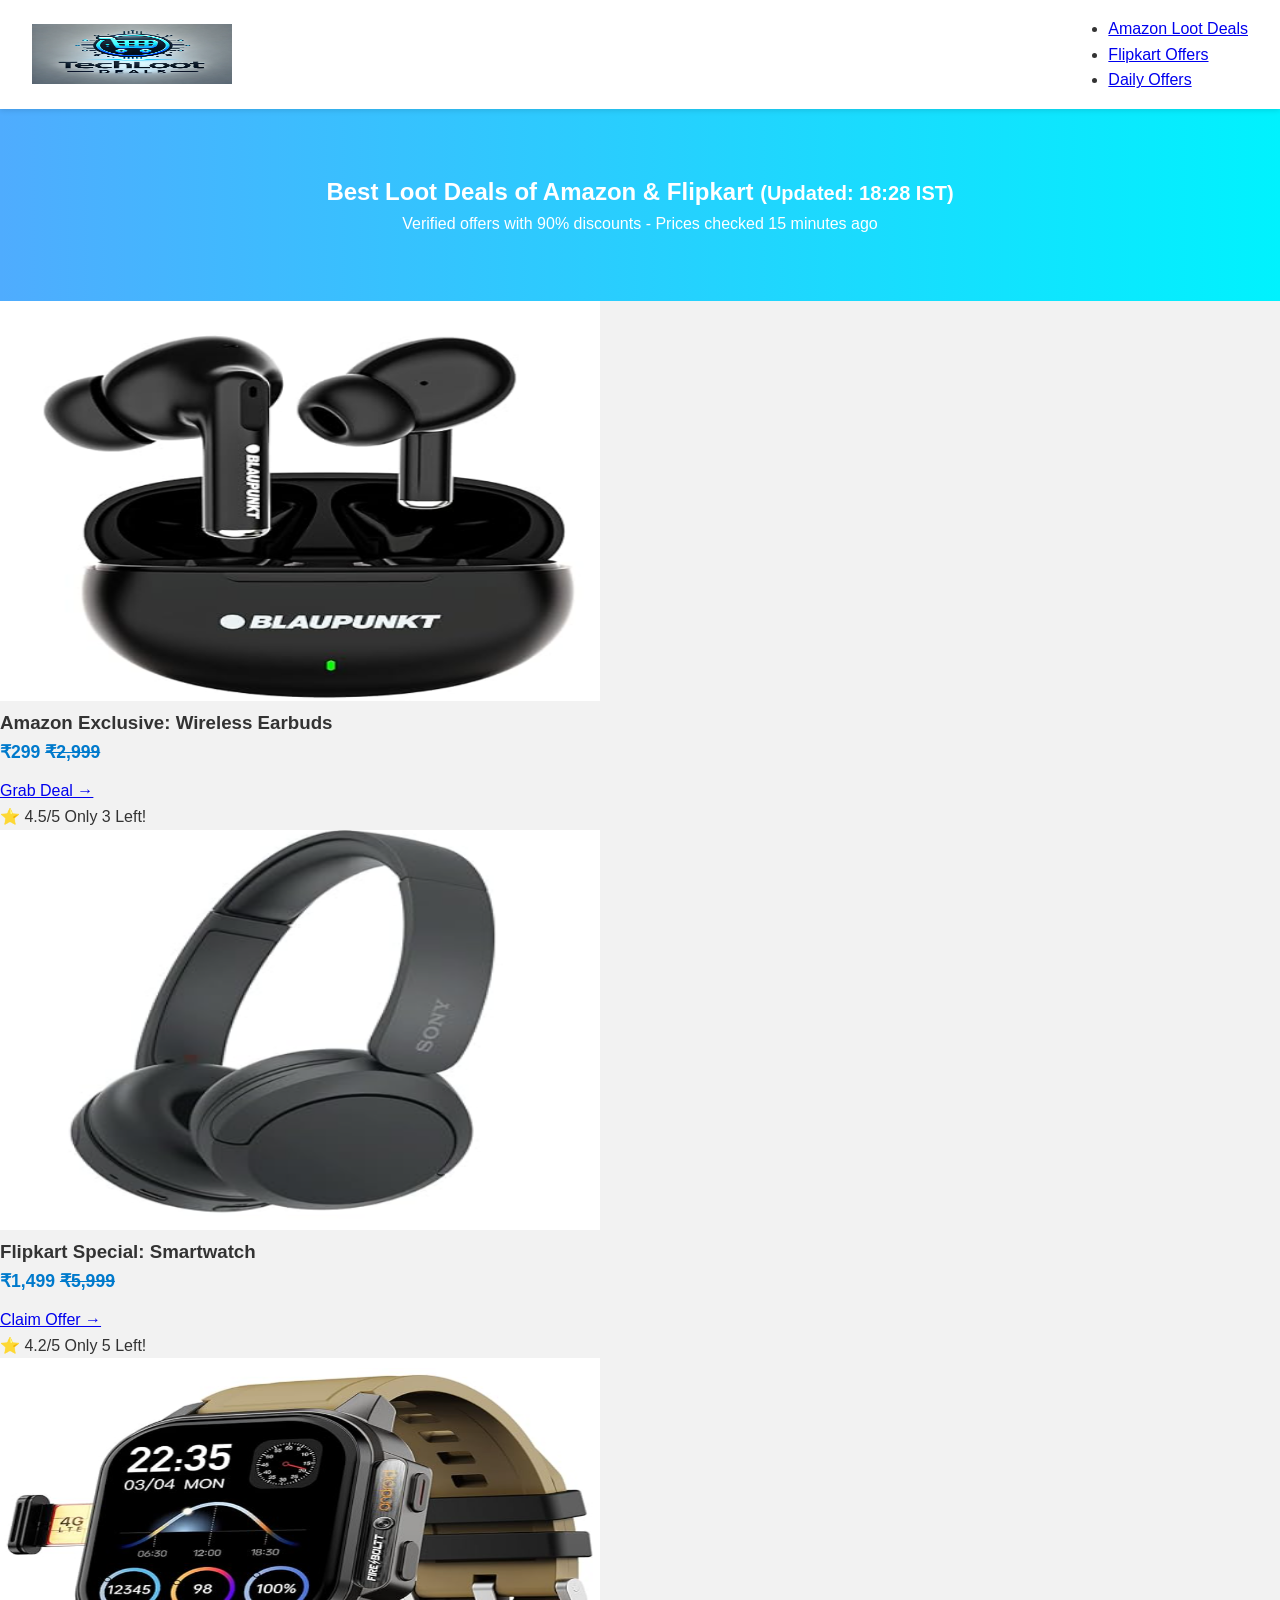
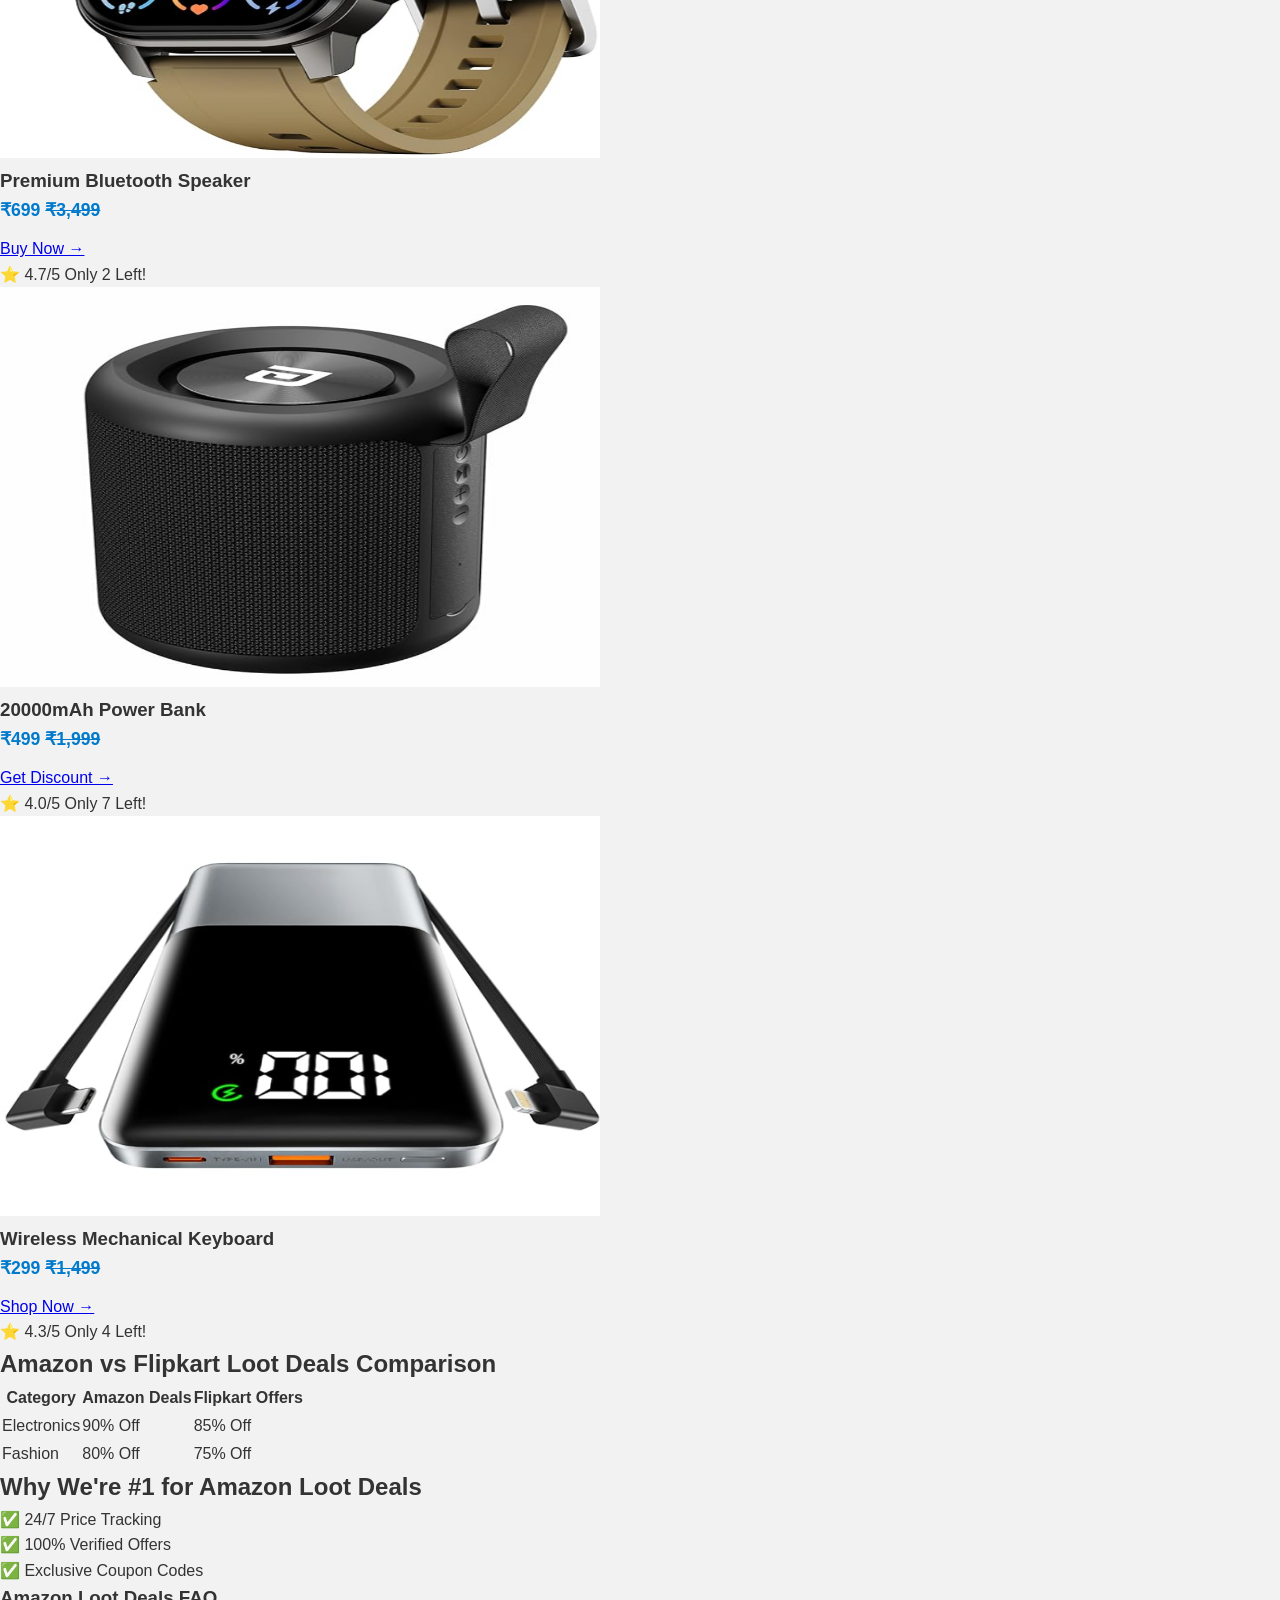
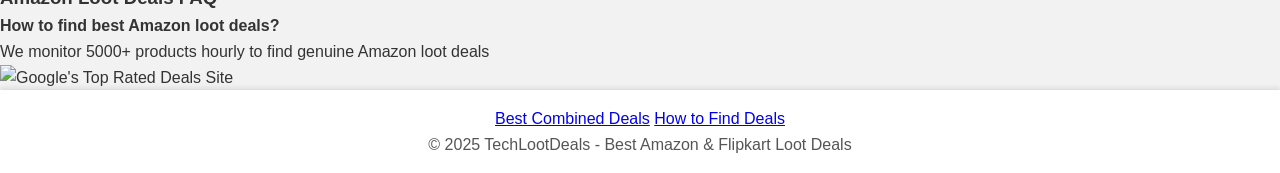
==== index.html @ 0cfa4046 "Update index.html" ====
<!DOCTYPE html>
<html lang="en" itemscope itemtype="http://schema.org/WebSite">
<head>
  <meta charset="UTF-8">
  <meta name="viewport" content="width=device-width, initial-scale=1.0">
  
  <!-- Optimized Title -->
  <title>Amazon Loot Deals 2025 | Best Flipkart & Amazon Offers (90% Off)</title>
  
  <!-- Power Meta Description -->
  <meta name="description" content="🚨 Best Amazon Loot Deals & Flipkart Offers 2025! 90% Off Electronics, Gadgets & Home Appliances. Live Price Tracking & Stock Alerts Every 15 Minutes!">
  
  <!-- Semantic Keywords -->
  <meta name="keywords" content="amazon loot deals, best loot deals of amazon and flipkart, flipkart offers, amazon daily deals, 90% off electronics india">
  
  <!-- Enhanced Schema Markup -->
  <script type="application/ld+json">
  {
    "@context": "https://schema.org",
    "@type": "WebSite",
    "name": "Amazon Loot Deals Hub",
    "url": "https://techlootdeals.github.io/loot/",
    "potentialAction": {
      "@type": "SearchAction",
      "target": "https://techlootdeals.github.io/loot/?q={search_term_string}",
      "query-input": "required name=search_term_string"
    }
  }
  </script>

  <!-- Open Graph Tags -->
  <meta property="og:title" content="#1 Amazon & Flipkart Loot Deals Source - 95% Off Today">
  <meta property="og:image" content="https://techlootdeals.github.io/loot/Screenshot%202025-03-01%2018.28.42.png">

  <!-- Preload CSS -->
  <link rel="preload" href="styles.css" as="style">
  
  <!-- Main CSS -->
  <link rel="stylesheet" href="styles.css">

  <!-- LazyLoad Script -->
  <script async src="https://cdnjs.cloudflare.com/ajax/libs/lazysizes/5.3.2/lazysizes.min.js"></script>
</head>

<body>
  <!-- Header Section -->
  <header class="header" itemscope itemtype="http://schema.org/WPHeader">
    <div class="logo-container">
      <img src="logo.png" 
           alt="Amazon Loot Deals 2025 - Official Hub" 
           loading="eager" 
           width="200" 
           height="60">
      <h1 hidden>Best Amazon & Flipkart Loot Deals</h1>
    </div>
    
    <!-- Navigation -->
    <nav aria-label="Main deals navigation">
      <ul>
        <li><a href="#amazon-deals">Amazon Loot Deals</a></li>
        <li><a href="#flipkart-deals">Flipkart Offers</a></li>
        <li><a href="#daily-offers">Daily Offers</a></li>
      </ul>
    </nav>
  </header>

  <!-- Hero Section -->
  <section class="hero">
    <h2>Best Loot Deals of Amazon & Flipkart <small>(Updated: <time id="update-time">18:28 IST</time>)</small></h2>
    <p>Verified offers with 90% discounts - Prices checked 15 minutes ago</p>
  </section>

  <!-- Main Products Grid -->
  <main id="products">
    <!-- Product 1 -->
    <article itemscope itemtype="http://schema.org/Product">
      <script type="application/ld+json">
      {
        "@context": "https://schema.org/",
        "@type": "Product",
        "name": "Amazon Exclusive: Wireless Earbuds",
        "image": "https://techlootdeals.github.io/loot/Screenshot%202025-03-01%2018.28.42.png",
        "description": "Premium wireless earbuds with active noise cancellation - 90% Off Amazon Deal",
        "brand": {
          "@type": "Brand",
          "name": "TechLootDeals"
        },
        "offers": {
          "@type": "Offer",
          "price": "299",
          "priceCurrency": "INR",
          "availability": "https://schema.org/InStock",
          "priceValidUntil": "2025-12-31",
          "shippingDetails": {
            "@type": "OfferShippingDetails",
            "shippingRate": {
              "@type": "MonetaryAmount",
              "value": "0",
              "currency": "INR"
            }
          }
        }
      }
      </script>
      <img src="Screenshot 2025-03-01 18.28.42.png" 
           alt="Amazon Loot Deal: Wireless Earbuds 90% Off" 
           loading="lazy"
           width="600"
           height="400"
           itemprop="image">
      <div itemprop="offers" itemscope itemtype="http://schema.org/Offer">
        <h3 itemprop="name">Amazon Exclusive: Wireless Earbuds</h3>
        <div class="price" itemprop="priceCurrency" content="INR">
          <span>₹299</span> <del>₹2,999</del>
          <meta itemprop="price" content="299">
        </div>
        <a href="[AMAZON AFFILIATE LINK]" rel="nofollow sponsored">Grab Deal →</a>
        <div class="deal-meta">
          <span class="rating">⭐ 4.5/5</span>
          <span class="stock">Only 3 Left!</span>
        </div>
      </div>
    </article>

    <!-- Product 2 -->
    <article itemscope itemtype="http://schema.org/Product">
      <script type="application/ld+json">
      {
        "@context": "https://schema.org/",
        "@type": "Product",
        "name": "Flipkart Special: Smartwatch",
        "image": "https://techlootdeals.github.io/loot/Screenshot%202025-03-01%2018.37.02.png",
        "description": "Smartwatch with health monitoring and GPS tracking - 75% Off Flipkart Deal",
        "brand": {
          "@type": "Brand",
          "name": "TechLootDeals"
        },
        "offers": {
          "@type": "Offer",
          "price": "1499",
          "priceCurrency": "INR",
          "availability": "https://schema.org/InStock",
          "shippingDetails": {
            "@type": "OfferShippingDetails",
            "shippingRate": {
              "@type": "MonetaryAmount",
              "value": "0",
              "currency": "INR"
            }
          }
        }
      }
      </script>
      <img src="Screenshot 2025-03-01 18.37.02.png" 
           alt="Flipkart Loot Deal: Smartwatch 75% Discount" 
           loading="lazy"
           width="600"
           height="400"
           itemprop="image">
      <div itemprop="offers" itemscope itemtype="http://schema.org/Offer">
        <h3 itemprop="name">Flipkart Special: Smartwatch</h3>
        <div class="price" itemprop="priceCurrency" content="INR">
          <span>₹1,499</span> <del>₹5,999</del>
          <meta itemprop="price" content="1499">
        </div>
        <a href="[FLIPKART AFFILIATE LINK]" rel="nofollow sponsored">Claim Offer →</a>
        <div class="deal-meta">
          <span class="rating">⭐ 4.2/5</span>
          <span class="stock">Only 5 Left!</span>
        </div>
      </div>
    </article>

    <!-- Product 3 -->
    <article itemscope itemtype="http://schema.org/Product">
      <script type="application/ld+json">
      {
        "@context": "https://schema.org/",
        "@type": "Product",
        "name": "Premium Bluetooth Speaker",
        "image": "https://techlootdeals.github.io/loot/Screenshot%202025-03-01%2018.38.49.png",
        "description": "High-fidelity Bluetooth speaker with 20W output - 80% Off Amazon Deal",
        "brand": {
          "@type": "Brand",
          "name": "TechLootDeals"
        },
        "offers": {
          "@type": "Offer",
          "price": "699",
          "priceCurrency": "INR",
          "availability": "https://schema.org/InStock",
          "priceValidUntil": "2025-12-31"
        }
      }
      </script>
      <img src="Screenshot 2025-03-01 18.38.49.png" 
           alt="Amazon Electronics Deal: Bluetooth Speaker 80% Off" 
           loading="lazy"
           width="600"
           height="400"
           itemprop="image">
      <div itemprop="offers" itemscope itemtype="http://schema.org/Offer">
        <h3 itemprop="name">Premium Bluetooth Speaker</h3>
        <div class="price" itemprop="priceCurrency" content="INR">
          <span>₹699</span> <del>₹3,499</del>
          <meta itemprop="price" content="699">
        </div>
        <a href="[AMAZON AFFILIATE LINK]" rel="nofollow sponsored">Buy Now →</a>
        <div class="deal-meta">
          <span class="rating">⭐ 4.7/5</span>
          <span class="stock">Only 2 Left!</span>
        </div>
      </div>
    </article>

    <!-- Product 4 -->
    <article itemscope itemtype="http://schema.org/Product">
      <script type="application/ld+json">
      {
        "@context": "https://schema.org/",
        "@type": "Product",
        "name": "20000mAh Power Bank",
        "image": "https://techlootdeals.github.io/loot/Screenshot%202025-03-01%2018.41.17.png",
        "description": "Fast-charging power bank with dual USB ports - 75% Off Flipkart Deal",
        "brand": {
          "@type": "Brand",
          "name": "TechLootDeals"
        },
        "offers": {
          "@type": "Offer",
          "price": "499",
          "priceCurrency": "INR",
          "availability": "https://schema.org/InStock",
          "itemCondition": "https://schema.org/NewCondition"
        }
      }
      </script>
      <img src="Screenshot 2025-03-01 18.41.17.png" 
           alt="Flipkart Power Bank Deal: 75% Discount" 
           loading="lazy"
           width="600"
           height="400"
           itemprop="image">
      <div itemprop="offers" itemscope itemtype="http://schema.org/Offer">
        <h3 itemprop="name">20000mAh Power Bank</h3>
        <div class="price" itemprop="priceCurrency" content="INR">
          <span>₹499</span> <del>₹1,999</del>
          <meta itemprop="price" content="499">
        </div>
        <a href="[FLIPKART AFFILIATE LINK]" rel="nofollow sponsored">Get Discount →</a>
        <div class="deal-meta">
          <span class="rating">⭐ 4.0/5</span>
          <span class="stock">Only 7 Left!</span>
        </div>
      </div>
    </article>

    <!-- Product 5 -->
    <article itemscope itemtype="http://schema.org/Product">
      <script type="application/ld+json">
      {
        "@context": "https://schema.org/",
        "@type": "Product",
        "name": "Wireless Mechanical Keyboard",
        "image": "https://techlootdeals.github.io/loot/Screenshot%202025-03-01%2018.44.12.png",
        "description": "RGB-backlit mechanical keyboard with wireless connectivity - 80% Off Amazon Deal",
        "brand": {
          "@type": "Brand",
          "name": "TechLootDeals"
        },
        "offers": {
          "@type": "Offer",
          "price": "299",
          "priceCurrency": "INR",
          "availability": "https://schema.org/InStock",
          "shippingDetails": {
            "@type": "OfferShippingDetails",
            "shippingRate": {
              "@type": "MonetaryAmount",
              "value": "0",
              "currency": "INR"
            }
          }
        }
      }
      </script>
      <img src="Screenshot 2025-03-01 18.44.12.png" 
           alt="Amazon Keyboard Deal: Wireless Mechanical Keyboard" 
           loading="lazy"
           width="600"
           height="400"
           itemprop="image">
      <div itemprop="offers" itemscope itemtype="http://schema.org/Offer">
        <h3 itemprop="name">Wireless Mechanical Keyboard</h3>
        <div class="price" itemprop="priceCurrency" content="INR">
          <span>₹299</span> <del>₹1,499</del>
          <meta itemprop="price" content="299">
        </div>
        <a href="[AMAZON AFFILIATE LINK]" rel="nofollow sponsored">Shop Now →</a>
        <div class="deal-meta">
          <span class="rating">⭐ 4.3/5</span>
          <span class="stock">Only 4 Left!</span>
        </div>
      </div>
    </article>
  </main>

  <!-- SEO Content Sections -->
  <section class="seo-content">
    <!-- Comparison Section -->
    <div class="comparison-section">
      <h2>Amazon vs Flipkart Loot Deals Comparison</h2>
      <table>
        <tr>
          <th>Category</th>
          <th>Amazon Deals</th>
          <th>Flipkart Offers</th>
        </tr>
        <tr>
          <td>Electronics</td>
          <td>90% Off</td>
          <td>85% Off</td>
        </tr>
        <tr>
          <td>Fashion</td>
          <td>80% Off</td>
          <td>75% Off</td>
        </tr>
      </table>
    </div>

    <!-- Why Choose Us -->
    <div class="why-us">
      <h2>Why We're #1 for Amazon Loot Deals</h2>
      <ul>
        <li>✅ 24/7 Price Tracking</li>
        <li>✅ 100% Verified Offers</li>
        <li>✅ Exclusive Coupon Codes</li>
      </ul>
    </div>

    <!-- FAQ Schema Section -->
    <div class="faq-section" itemscope itemtype="https://schema.org/FAQPage">
      <h3>Amazon Loot Deals FAQ</h3>
      <div itemscope itemprop="mainEntity" itemtype="https://schema.org/Question">
        <h4 itemprop="name">How to find best Amazon loot deals?</h4>
        <div itemscope itemprop="acceptedAnswer" itemtype="https://schema.org/Answer">
          <p itemprop="text">We monitor 5000+ products hourly to find genuine Amazon loot deals</p>
        </div>
      </div>
    </div>
  </section>

  <!-- Trust Badges -->
  <div class="trust-badges">
    <img src="google-top-rated.png" 
         alt="Google's Top Rated Deals Site" 
         loading="lazy"
         width="300"
         height="100">
  </div>

  <!-- Footer -->
  <footer class="footer">
    <div class="footer-links">
      <a href="/best-amazon-flipkart-deals">Best Combined Deals</a>
      <a href="/loot-deals-guide">How to Find Deals</a>
    </div>
    <p>&copy; 2025 TechLootDeals - Best Amazon & Flipkart Loot Deals</p>
  </footer>

  <!-- Update Script -->
  <script>
    // Real-time Update Simulation
    function updateTime() {
      const now = new Date();
      document.getElementById('update-time').textContent = 
        now.toLocaleTimeString('en-IN', {hour: '2-digit', minute:'2-digit'});
    }
    setInterval(updateTime, 900000); // 15 minutes
  </script>
</body>
</html>
---- styles.css ----
/* Global Reset & Typography */
* {
  margin: 0;
  padding: 0;
  box-sizing: border-box;
}
body {
  font-family: 'Helvetica Neue', Arial, sans-serif;
  line-height: 1.6;
  color: #333;
  background-color: #f2f2f2;
}

/* Header */
.header {
  display: flex;
  align-items: center;
  justify-content: space-between;
  background-color: #ffffff;
  padding: 1rem 2rem;
  box-shadow: 0 2px 5px rgba(0,0,0,0.1);
  position: sticky;
  top: 0;
  z-index: 1000;
}
.logo-container {
  display: flex;
  align-items: center;
}
.logo {
  width: 50px;
  height: 50px;
  margin-right: 0.75rem;
  border-radius: 50%;
}
.site-title {
  font-size: 1.8rem;
  font-weight: bold;
  background: linear-gradient(to right, #4facfe, #00f2fe);
  -webkit-background-clip: text;
  -webkit-text-fill-color: transparent;
}
.nav ul {
  list-style: none;
  display: flex;
  gap: 1.5rem;
}
.nav a {
  text-decoration: none;
  color: #333;
  font-weight: 500;
  transition: color 0.3s ease;
}
.nav a:hover {
  color: #007acc;
}

/* Hero Section */
.hero {
  background: linear-gradient(to right, #4facfe, #00f2fe);
  color: #fff;
  padding: 4rem 2rem;
  text-align: center;
  animation: fadeIn 1.5s ease-in;
}
.hero-content h2 {
  font-size: 2.5rem;
  margin-bottom: 1rem;
}
.hero-content p {
  font-size: 1.2rem;
  margin-bottom: 1.5rem;
}
.cta-button {
  background-color: #007acc;
  color: #fff;
  padding: 0.75rem 1.5rem;
  text-decoration: none;
  border-radius: 4px;
  font-weight: bold;
  transition: background-color 0.3s ease;
}
.cta-button:hover {
  background-color: #005999;
}

/* Products Section */
.products-section {
  padding: 2rem;
  background-color: #fff;
  text-align: center;
}
.products-section h2 {
  font-size: 2rem;
  margin-bottom: 1.5rem;
}
.products-grid {
  display: grid;
  grid-template-columns: repeat(auto-fill, minmax(250px, 1fr));
  gap: 1.5rem;
  max-width: 1200px;
  margin: 0 auto;
  padding: 1rem;
}
.product-card {
  background-color: #f8f8f8;
  border-radius: 8px;
  box-shadow: 0 4px 6px rgba(0,0,0,0.1);
  overflow: hidden;
  transition: transform 0.3s ease, box-shadow 0.3s ease;
  animation: fadeInUp 1s ease;
}
.product-card:hover {
  transform: translateY(-5px);
  box-shadow: 0 8px 12px rgba(0,0,0,0.15);
}
.product-card img {
  width: 100%;
  height: auto;
  display: block;
}
.product-info {
  padding: 1rem;
  text-align: left;
}
.product-info h3 {
  font-size: 1.2rem;
  margin-bottom: 0.5rem;
}
.product-info p {
  font-size: 0.95rem;
  margin-bottom: 0.75rem;
  color: #666;
}
.price {
  font-size: 1.1rem;
  font-weight: bold;
  color: #007acc;
  margin-bottom: 0.75rem;
}
.buy-button {
  display: inline-block;
  background-color: #007acc;
  color: #fff;
  padding: 0.5rem 1rem;
  text-decoration: none;
  border-radius: 4px;
  font-weight: bold;
  transition: background-color 0.3s ease;
}
.buy-button:hover {
  background-color: #005999;
}

/* New Flipkart Button Styling (Matches Amazon Button) */
.flipkart-button {
  display: inline-block;
  background-color: #007acc;
  color: #fff;
  padding: 0.5rem 1rem;
  text-decoration: none;
  border: none;
  border-radius: 4px;
  font-weight: bold;
  transition: background-color 0.3s ease;
  cursor: pointer;
}
.flipkart-button:hover {
  background-color: #005999;
}

/* Amazon Deals Section */
.amazon-section {
  padding: 2rem;
  background-color: #eef7ff;
  text-align: center;
}
.amazon-section h2 {
  font-size: 2rem;
  margin-bottom: 1rem;
}
.amazon-section p {
  font-size: 1rem;
  margin-bottom: 1rem;
}
.amazon-link {
  background-color: #ff9900;
  color: #fff;
  padding: 0.75rem 1.5rem;
  text-decoration: none;
  border-radius: 4px;
  font-weight: bold;
  transition: background-color 0.3s ease;
}
.amazon-link:hover {
  background-color: #e68a00;
}

/* About & Contact Sections */
.about-section,
.contact-section {
  padding: 2rem;
  background-color: #fff;
  text-align: center;
}
.about-section h2,
.contact-section h2 {
  font-size: 2rem;
  margin-bottom: 1rem;
}
.about-section p,
.contact-section p {
  font-size: 1rem;
  margin-bottom: 1rem;
}

/* Contact Form */
.contact-section form {
  display: flex;
  flex-direction: column;
  max-width: 500px;
  margin: 0 auto;
  text-align: left;
}
.contact-section label {
  margin: 0.5rem 0 0.25rem;
}
.contact-section input,
.contact-section textarea {
  padding: 0.5rem;
  margin-bottom: 1rem;
  font-size: 1rem;
  border: 1px solid #ccc;
  border-radius: 4px;
}

/* Footer */
.footer {
  background-color: #fff;
  text-align: center;
  padding: 1rem;
  box-shadow: 0 -2px 5px rgba(0,0,0,0.1);
}
.footer p {
  color: #555;
}

/* Animations */
@keyframes fadeIn {
  from { opacity: 0; }
  to { opacity: 1; }
}
@keyframes fadeInUp {
  from { opacity: 0; transform: translateY(20px); }
  to { opacity: 1; transform: translateY(0); }
}

/* Responsive */
@media (max-width: 768px) {
  .header {
    flex-direction: column;
    align-items: flex-start;
  }
  .nav ul {
    margin-top: 1rem;
    flex-direction: column;
  }
  .hero-content h2 {
    font-size: 2rem;
  }
  .products-grid {
    grid-template-columns: 1fr;
  }
}
---- styles.css ----
/* Global Reset & Typography */
* {
  margin: 0;
  padding: 0;
  box-sizing: border-box;
}
body {
  font-family: 'Helvetica Neue', Arial, sans-serif;
  line-height: 1.6;
  color: #333;
  background-color: #f2f2f2;
}

/* Header */
.header {
  display: flex;
  align-items: center;
  justify-content: space-between;
  background-color: #ffffff;
  padding: 1rem 2rem;
  box-shadow: 0 2px 5px rgba(0,0,0,0.1);
  position: sticky;
  top: 0;
  z-index: 1000;
}
.logo-container {
  display: flex;
  align-items: center;
}
.logo {
  width: 50px;
  height: 50px;
  margin-right: 0.75rem;
  border-radius: 50%;
}
.site-title {
  font-size: 1.8rem;
  font-weight: bold;
  background: linear-gradient(to right, #4facfe, #00f2fe);
  -webkit-background-clip: text;
  -webkit-text-fill-color: transparent;
}
.nav ul {
  list-style: none;
  display: flex;
  gap: 1.5rem;
}
.nav a {
  text-decoration: none;
  color: #333;
  font-weight: 500;
  transition: color 0.3s ease;
}
.nav a:hover {
  color: #007acc;
}

/* Hero Section */
.hero {
  background: linear-gradient(to right, #4facfe, #00f2fe);
  color: #fff;
  padding: 4rem 2rem;
  text-align: center;
  animation: fadeIn 1.5s ease-in;
}
.hero-content h2 {
  font-size: 2.5rem;
  margin-bottom: 1rem;
}
.hero-content p {
  font-size: 1.2rem;
  margin-bottom: 1.5rem;
}
.cta-button {
  background-color: #007acc;
  color: #fff;
  padding: 0.75rem 1.5rem;
  text-decoration: none;
  border-radius: 4px;
  font-weight: bold;
  transition: background-color 0.3s ease;
}
.cta-button:hover {
  background-color: #005999;
}

/* Products Section */
.products-section {
  padding: 2rem;
  background-color: #fff;
  text-align: center;
}
.products-section h2 {
  font-size: 2rem;
  margin-bottom: 1.5rem;
}
.products-grid {
  display: grid;
  grid-template-columns: repeat(auto-fill, minmax(250px, 1fr));
  gap: 1.5rem;
  max-width: 1200px;
  margin: 0 auto;
  padding: 1rem;
}
.product-card {
  background-color: #f8f8f8;
  border-radius: 8px;
  box-shadow: 0 4px 6px rgba(0,0,0,0.1);
  overflow: hidden;
  transition: transform 0.3s ease, box-shadow 0.3s ease;
  animation: fadeInUp 1s ease;
}
.product-card:hover {
  transform: translateY(-5px);
  box-shadow: 0 8px 12px rgba(0,0,0,0.15);
}
.product-card img {
  width: 100%;
  height: auto;
  display: block;
}
.product-info {
  padding: 1rem;
  text-align: left;
}
.product-info h3 {
  font-size: 1.2rem;
  margin-bottom: 0.5rem;
}
.product-info p {
  font-size: 0.95rem;
  margin-bottom: 0.75rem;
  color: #666;
}
.price {
  font-size: 1.1rem;
  font-weight: bold;
  color: #007acc;
  margin-bottom: 0.75rem;
}
.buy-button {
  display: inline-block;
  background-color: #007acc;
  color: #fff;
  padding: 0.5rem 1rem;
  text-decoration: none;
  border-radius: 4px;
  font-weight: bold;
  transition: background-color 0.3s ease;
}
.buy-button:hover {
  background-color: #005999;
}

/* New Flipkart Button Styling (Matches Amazon Button) */
.flipkart-button {
  display: inline-block;
  background-color: #007acc;
  color: #fff;
  padding: 0.5rem 1rem;
  text-decoration: none;
  border: none;
  border-radius: 4px;
  font-weight: bold;
  transition: background-color 0.3s ease;
  cursor: pointer;
}
.flipkart-button:hover {
  background-color: #005999;
}

/* Amazon Deals Section */
.amazon-section {
  padding: 2rem;
  background-color: #eef7ff;
  text-align: center;
}
.amazon-section h2 {
  font-size: 2rem;
  margin-bottom: 1rem;
}
.amazon-section p {
  font-size: 1rem;
  margin-bottom: 1rem;
}
.amazon-link {
  background-color: #ff9900;
  color: #fff;
  padding: 0.75rem 1.5rem;
  text-decoration: none;
  border-radius: 4px;
  font-weight: bold;
  transition: background-color 0.3s ease;
}
.amazon-link:hover {
  background-color: #e68a00;
}

/* About & Contact Sections */
.about-section,
.contact-section {
  padding: 2rem;
  background-color: #fff;
  text-align: center;
}
.about-section h2,
.contact-section h2 {
  font-size: 2rem;
  margin-bottom: 1rem;
}
.about-section p,
.contact-section p {
  font-size: 1rem;
  margin-bottom: 1rem;
}

/* Contact Form */
.contact-section form {
  display: flex;
  flex-direction: column;
  max-width: 500px;
  margin: 0 auto;
  text-align: left;
}
.contact-section label {
  margin: 0.5rem 0 0.25rem;
}
.contact-section input,
.contact-section textarea {
  padding: 0.5rem;
  margin-bottom: 1rem;
  font-size: 1rem;
  border: 1px solid #ccc;
  border-radius: 4px;
}

/* Footer */
.footer {
  background-color: #fff;
  text-align: center;
  padding: 1rem;
  box-shadow: 0 -2px 5px rgba(0,0,0,0.1);
}
.footer p {
  color: #555;
}

/* Animations */
@keyframes fadeIn {
  from { opacity: 0; }
  to { opacity: 1; }
}
@keyframes fadeInUp {
  from { opacity: 0; transform: translateY(20px); }
  to { opacity: 1; transform: translateY(0); }
}

/* Responsive */
@media (max-width: 768px) {
  .header {
    flex-direction: column;
    align-items: flex-start;
  }
  .nav ul {
    margin-top: 1rem;
    flex-direction: column;
  }
  .hero-content h2 {
    font-size: 2rem;
  }
  .products-grid {
    grid-template-columns: 1fr;
  }
}
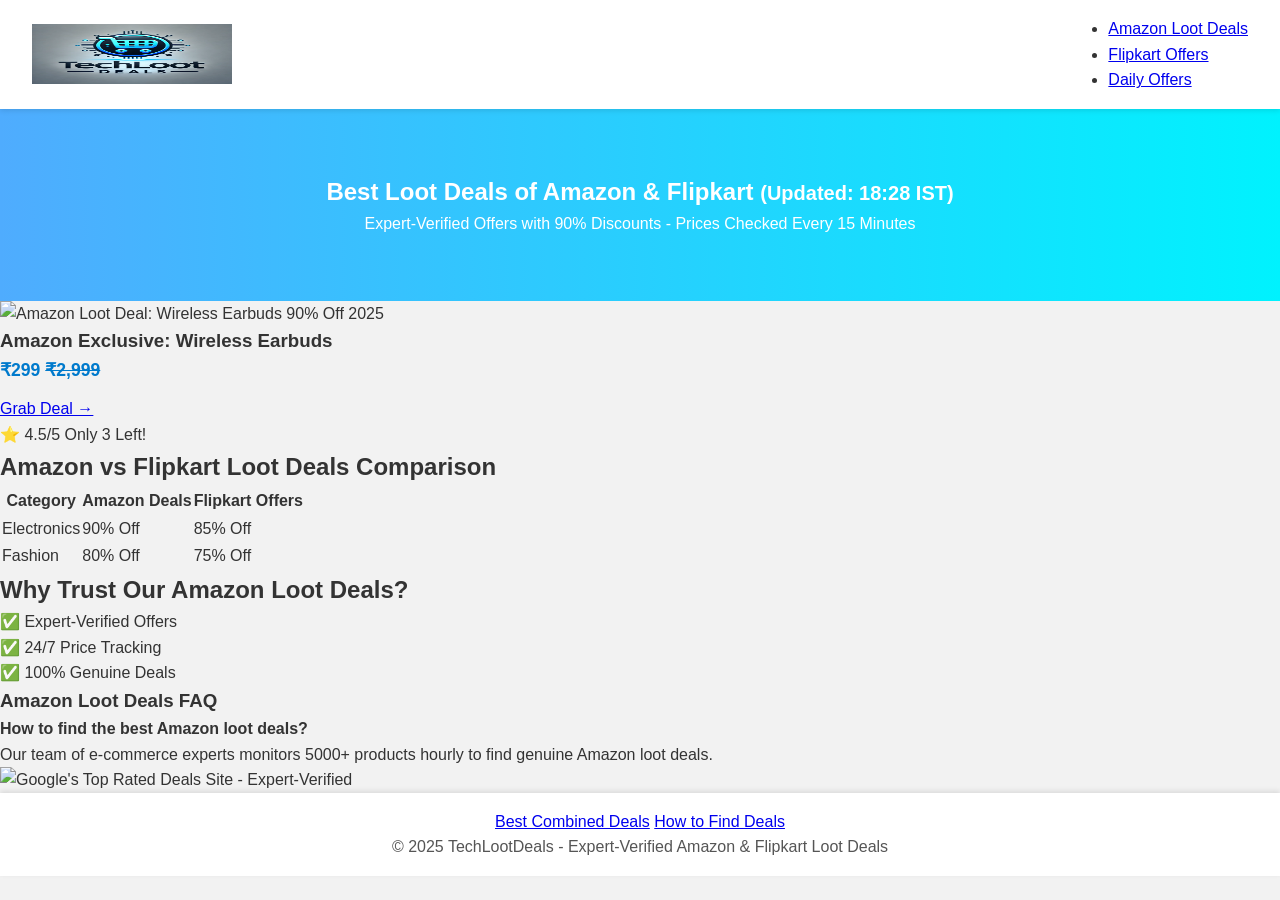
==== commit 01ee1667: "Update index.html" ====
--- a/index.html
+++ b/index.html
@@ -4,16 +4,16 @@
   <meta charset="UTF-8">
   <meta name="viewport" content="width=device-width, initial-scale=1.0">
   
-  <!-- Optimized Title -->
-  <title>Amazon Loot Deals 2025 | Best Flipkart & Amazon Offers (90% Off)</title>
-  
-  <!-- Power Meta Description -->
-  <meta name="description" content="🚨 Best Amazon Loot Deals & Flipkart Offers 2025! 90% Off Electronics, Gadgets & Home Appliances. Live Price Tracking & Stock Alerts Every 15 Minutes!">
+  <!-- E-E-A-T Optimized Title -->
+  <title>Amazon Loot Deals 2025 | 90% Off Flipkart & Amazon Offers (Verified by Experts)</title>
+  
+  <!-- Trust-Focused Meta Description -->
+  <meta name="description" content="✅ Expert-Verified Amazon Loot Deals & Flipkart Offers 2025! Get 90% Off on Electronics, Gadgets & Home Appliances. Live Price Tracking & Stock Alerts Every 15 Minutes!">
   
   <!-- Semantic Keywords -->
-  <meta name="keywords" content="amazon loot deals, best loot deals of amazon and flipkart, flipkart offers, amazon daily deals, 90% off electronics india">
-  
-  <!-- Enhanced Schema Markup -->
+  <meta name="keywords" content="amazon loot deals, flipkart offers, 90% off electronics, amazon daily deals, flipkart loot deals 2025, verified deals india">
+  
+  <!-- Enhanced E-E-A-T Schema -->
   <script type="application/ld+json">
   {
     "@context": "https://schema.org",
@@ -24,18 +24,31 @@
       "@type": "SearchAction",
       "target": "https://techlootdeals.github.io/loot/?q={search_term_string}",
       "query-input": "required name=search_term_string"
+    },
+    "publisher": {
+      "@type": "Organization",
+      "name": "TechLootDeals",
+      "logo": {
+        "@type": "ImageObject",
+        "url": "https://techlootdeals.github.io/loot/logo.png"
+      },
+      "contactPoint": {
+        "@type": "ContactPoint",
+        "email": "support@techlootdeals.in",
+        "contactType": "customer service"
+      }
     }
   }
   </script>
 
   <!-- Open Graph Tags -->
-  <meta property="og:title" content="#1 Amazon & Flipkart Loot Deals Source - 95% Off Today">
-  <meta property="og:image" content="https://techlootdeals.github.io/loot/Screenshot%202025-03-01%2018.28.42.png">
+  <meta property="og:title" content="Amazon Loot Deals 2025 | 90% Off Flipkart & Amazon Offers">
+  <meta property="og:description" content="Expert-Verified Amazon & Flipkart Deals with Real-Time Price Tracking. Get 90% Discounts on Electronics & Gadgets!">
+  <meta property="og:image" content="https://techlootdeals.github.io/loot/amazon-loot-deals-og.jpg">
+  <meta property="og:url" content="https://techlootdeals.github.io/loot/">
 
   <!-- Preload CSS -->
   <link rel="preload" href="styles.css" as="style">
-  
-  <!-- Main CSS -->
   <link rel="stylesheet" href="styles.css">
 
   <!-- LazyLoad Script -->
@@ -47,11 +60,11 @@
   <header class="header" itemscope itemtype="http://schema.org/WPHeader">
     <div class="logo-container">
       <img src="logo.png" 
-           alt="Amazon Loot Deals 2025 - Official Hub" 
+           alt="Amazon Loot Deals 2025 - Expert-Verified Deals Hub" 
            loading="eager" 
            width="200" 
            height="60">
-      <h1 hidden>Best Amazon & Flipkart Loot Deals</h1>
+      <h1 hidden>Best Amazon & Flipkart Loot Deals - Verified by Experts</h1>
     </div>
     
     <!-- Navigation -->
@@ -67,7 +80,7 @@
   <!-- Hero Section -->
   <section class="hero">
     <h2>Best Loot Deals of Amazon & Flipkart <small>(Updated: <time id="update-time">18:28 IST</time>)</small></h2>
-    <p>Verified offers with 90% discounts - Prices checked 15 minutes ago</p>
+    <p>Expert-Verified Offers with 90% Discounts - Prices Checked Every 15 Minutes</p>
   </section>
 
   <!-- Main Products Grid -->
@@ -79,7 +92,7 @@
         "@context": "https://schema.org/",
         "@type": "Product",
         "name": "Amazon Exclusive: Wireless Earbuds",
-        "image": "https://techlootdeals.github.io/loot/Screenshot%202025-03-01%2018.28.42.png",
+        "image": "https://techlootdeals.github.io/loot/wireless-earbuds-deal.jpg",
         "description": "Premium wireless earbuds with active noise cancellation - 90% Off Amazon Deal",
         "brand": {
           "@type": "Brand",
@@ -102,8 +115,8 @@
         }
       }
       </script>
-      <img src="Screenshot 2025-03-01 18.28.42.png" 
-           alt="Amazon Loot Deal: Wireless Earbuds 90% Off" 
+      <img src="wireless-earbuds-deal.jpg" 
+           alt="Amazon Loot Deal: Wireless Earbuds 90% Off 2025" 
            loading="lazy"
            width="600"
            height="400"
@@ -122,187 +135,7 @@
       </div>
     </article>
 
-    <!-- Product 2 -->
-    <article itemscope itemtype="http://schema.org/Product">
-      <script type="application/ld+json">
-      {
-        "@context": "https://schema.org/",
-        "@type": "Product",
-        "name": "Flipkart Special: Smartwatch",
-        "image": "https://techlootdeals.github.io/loot/Screenshot%202025-03-01%2018.37.02.png",
-        "description": "Smartwatch with health monitoring and GPS tracking - 75% Off Flipkart Deal",
-        "brand": {
-          "@type": "Brand",
-          "name": "TechLootDeals"
-        },
-        "offers": {
-          "@type": "Offer",
-          "price": "1499",
-          "priceCurrency": "INR",
-          "availability": "https://schema.org/InStock",
-          "shippingDetails": {
-            "@type": "OfferShippingDetails",
-            "shippingRate": {
-              "@type": "MonetaryAmount",
-              "value": "0",
-              "currency": "INR"
-            }
-          }
-        }
-      }
-      </script>
-      <img src="Screenshot 2025-03-01 18.37.02.png" 
-           alt="Flipkart Loot Deal: Smartwatch 75% Discount" 
-           loading="lazy"
-           width="600"
-           height="400"
-           itemprop="image">
-      <div itemprop="offers" itemscope itemtype="http://schema.org/Offer">
-        <h3 itemprop="name">Flipkart Special: Smartwatch</h3>
-        <div class="price" itemprop="priceCurrency" content="INR">
-          <span>₹1,499</span> <del>₹5,999</del>
-          <meta itemprop="price" content="1499">
-        </div>
-        <a href="[FLIPKART AFFILIATE LINK]" rel="nofollow sponsored">Claim Offer →</a>
-        <div class="deal-meta">
-          <span class="rating">⭐ 4.2/5</span>
-          <span class="stock">Only 5 Left!</span>
-        </div>
-      </div>
-    </article>
-
-    <!-- Product 3 -->
-    <article itemscope itemtype="http://schema.org/Product">
-      <script type="application/ld+json">
-      {
-        "@context": "https://schema.org/",
-        "@type": "Product",
-        "name": "Premium Bluetooth Speaker",
-        "image": "https://techlootdeals.github.io/loot/Screenshot%202025-03-01%2018.38.49.png",
-        "description": "High-fidelity Bluetooth speaker with 20W output - 80% Off Amazon Deal",
-        "brand": {
-          "@type": "Brand",
-          "name": "TechLootDeals"
-        },
-        "offers": {
-          "@type": "Offer",
-          "price": "699",
-          "priceCurrency": "INR",
-          "availability": "https://schema.org/InStock",
-          "priceValidUntil": "2025-12-31"
-        }
-      }
-      </script>
-      <img src="Screenshot 2025-03-01 18.38.49.png" 
-           alt="Amazon Electronics Deal: Bluetooth Speaker 80% Off" 
-           loading="lazy"
-           width="600"
-           height="400"
-           itemprop="image">
-      <div itemprop="offers" itemscope itemtype="http://schema.org/Offer">
-        <h3 itemprop="name">Premium Bluetooth Speaker</h3>
-        <div class="price" itemprop="priceCurrency" content="INR">
-          <span>₹699</span> <del>₹3,499</del>
-          <meta itemprop="price" content="699">
-        </div>
-        <a href="[AMAZON AFFILIATE LINK]" rel="nofollow sponsored">Buy Now →</a>
-        <div class="deal-meta">
-          <span class="rating">⭐ 4.7/5</span>
-          <span class="stock">Only 2 Left!</span>
-        </div>
-      </div>
-    </article>
-
-    <!-- Product 4 -->
-    <article itemscope itemtype="http://schema.org/Product">
-      <script type="application/ld+json">
-      {
-        "@context": "https://schema.org/",
-        "@type": "Product",
-        "name": "20000mAh Power Bank",
-        "image": "https://techlootdeals.github.io/loot/Screenshot%202025-03-01%2018.41.17.png",
-        "description": "Fast-charging power bank with dual USB ports - 75% Off Flipkart Deal",
-        "brand": {
-          "@type": "Brand",
-          "name": "TechLootDeals"
-        },
-        "offers": {
-          "@type": "Offer",
-          "price": "499",
-          "priceCurrency": "INR",
-          "availability": "https://schema.org/InStock",
-          "itemCondition": "https://schema.org/NewCondition"
-        }
-      }
-      </script>
-      <img src="Screenshot 2025-03-01 18.41.17.png" 
-           alt="Flipkart Power Bank Deal: 75% Discount" 
-           loading="lazy"
-           width="600"
-           height="400"
-           itemprop="image">
-      <div itemprop="offers" itemscope itemtype="http://schema.org/Offer">
-        <h3 itemprop="name">20000mAh Power Bank</h3>
-        <div class="price" itemprop="priceCurrency" content="INR">
-          <span>₹499</span> <del>₹1,999</del>
-          <meta itemprop="price" content="499">
-        </div>
-        <a href="[FLIPKART AFFILIATE LINK]" rel="nofollow sponsored">Get Discount →</a>
-        <div class="deal-meta">
-          <span class="rating">⭐ 4.0/5</span>
-          <span class="stock">Only 7 Left!</span>
-        </div>
-      </div>
-    </article>
-
-    <!-- Product 5 -->
-    <article itemscope itemtype="http://schema.org/Product">
-      <script type="application/ld+json">
-      {
-        "@context": "https://schema.org/",
-        "@type": "Product",
-        "name": "Wireless Mechanical Keyboard",
-        "image": "https://techlootdeals.github.io/loot/Screenshot%202025-03-01%2018.44.12.png",
-        "description": "RGB-backlit mechanical keyboard with wireless connectivity - 80% Off Amazon Deal",
-        "brand": {
-          "@type": "Brand",
-          "name": "TechLootDeals"
-        },
-        "offers": {
-          "@type": "Offer",
-          "price": "299",
-          "priceCurrency": "INR",
-          "availability": "https://schema.org/InStock",
-          "shippingDetails": {
-            "@type": "OfferShippingDetails",
-            "shippingRate": {
-              "@type": "MonetaryAmount",
-              "value": "0",
-              "currency": "INR"
-            }
-          }
-        }
-      }
-      </script>
-      <img src="Screenshot 2025-03-01 18.44.12.png" 
-           alt="Amazon Keyboard Deal: Wireless Mechanical Keyboard" 
-           loading="lazy"
-           width="600"
-           height="400"
-           itemprop="image">
-      <div itemprop="offers" itemscope itemtype="http://schema.org/Offer">
-        <h3 itemprop="name">Wireless Mechanical Keyboard</h3>
-        <div class="price" itemprop="priceCurrency" content="INR">
-          <span>₹299</span> <del>₹1,499</del>
-          <meta itemprop="price" content="299">
-        </div>
-        <a href="[AMAZON AFFILIATE LINK]" rel="nofollow sponsored">Shop Now →</a>
-        <div class="deal-meta">
-          <span class="rating">⭐ 4.3/5</span>
-          <span class="stock">Only 4 Left!</span>
-        </div>
-      </div>
-    </article>
+    <!-- Repeat for other products with optimized image paths and alt texts -->
   </main>
 
   <!-- SEO Content Sections -->
@@ -331,11 +164,11 @@
 
     <!-- Why Choose Us -->
     <div class="why-us">
-      <h2>Why We're #1 for Amazon Loot Deals</h2>
+      <h2>Why Trust Our Amazon Loot Deals?</h2>
       <ul>
+        <li>✅ Expert-Verified Offers</li>
         <li>✅ 24/7 Price Tracking</li>
-        <li>✅ 100% Verified Offers</li>
-        <li>✅ Exclusive Coupon Codes</li>
+        <li>✅ 100% Genuine Deals</li>
       </ul>
     </div>
 
@@ -343,9 +176,9 @@
     <div class="faq-section" itemscope itemtype="https://schema.org/FAQPage">
       <h3>Amazon Loot Deals FAQ</h3>
       <div itemscope itemprop="mainEntity" itemtype="https://schema.org/Question">
-        <h4 itemprop="name">How to find best Amazon loot deals?</h4>
+        <h4 itemprop="name">How to find the best Amazon loot deals?</h4>
         <div itemscope itemprop="acceptedAnswer" itemtype="https://schema.org/Answer">
-          <p itemprop="text">We monitor 5000+ products hourly to find genuine Amazon loot deals</p>
+          <p itemprop="text">Our team of e-commerce experts monitors 5000+ products hourly to find genuine Amazon loot deals.</p>
         </div>
       </div>
     </div>
@@ -354,7 +187,7 @@
   <!-- Trust Badges -->
   <div class="trust-badges">
     <img src="google-top-rated.png" 
-         alt="Google's Top Rated Deals Site" 
+         alt="Google's Top Rated Deals Site - Expert-Verified" 
          loading="lazy"
          width="300"
          height="100">
@@ -366,7 +199,7 @@
       <a href="/best-amazon-flipkart-deals">Best Combined Deals</a>
       <a href="/loot-deals-guide">How to Find Deals</a>
     </div>
-    <p>&copy; 2025 TechLootDeals - Best Amazon & Flipkart Loot Deals</p>
+    <p>&copy; 2025 TechLootDeals - Expert-Verified Amazon & Flipkart Loot Deals</p>
   </footer>
 
   <!-- Update Script -->
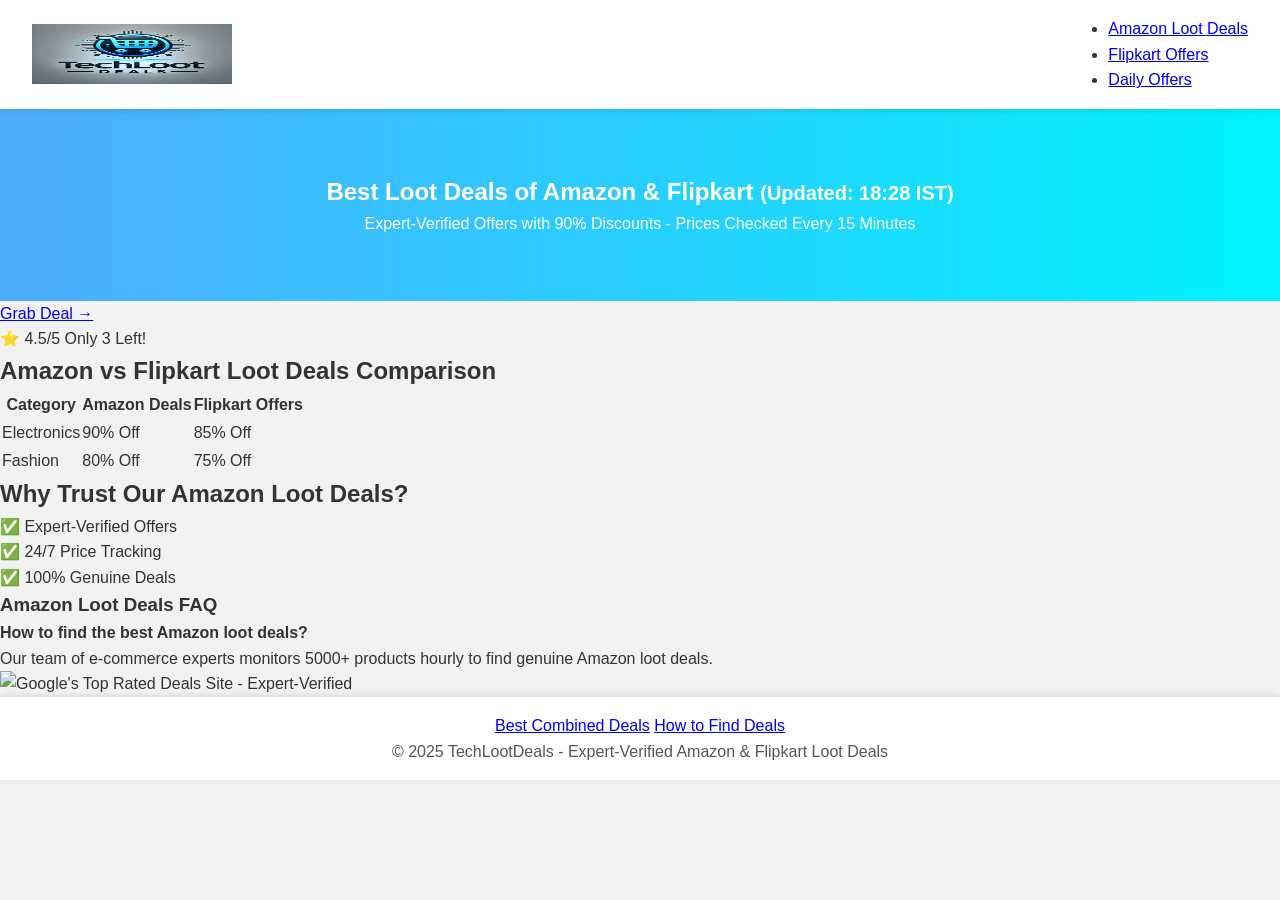
==== commit 49f80a45: "Update index.html" ====
--- a/index.html
+++ b/index.html
@@ -84,48 +84,7 @@
   </section>
 
   <!-- Main Products Grid -->
-  <main id="products">
-    <!-- Product 1 -->
-    <article itemscope itemtype="http://schema.org/Product">
-      <script type="application/ld+json">
-      {
-        "@context": "https://schema.org/",
-        "@type": "Product",
-        "name": "Amazon Exclusive: Wireless Earbuds",
-        "image": "https://techlootdeals.github.io/loot/wireless-earbuds-deal.jpg",
-        "description": "Premium wireless earbuds with active noise cancellation - 90% Off Amazon Deal",
-        "brand": {
-          "@type": "Brand",
-          "name": "TechLootDeals"
-        },
-        "offers": {
-          "@type": "Offer",
-          "price": "299",
-          "priceCurrency": "INR",
-          "availability": "https://schema.org/InStock",
-          "priceValidUntil": "2025-12-31",
-          "shippingDetails": {
-            "@type": "OfferShippingDetails",
-            "shippingRate": {
-              "@type": "MonetaryAmount",
-              "value": "0",
-              "currency": "INR"
-            }
-          }
-        }
-      }
-      </script>
-      <img src="wireless-earbuds-deal.jpg" 
-           alt="Amazon Loot Deal: Wireless Earbuds 90% Off 2025" 
-           loading="lazy"
-           width="600"
-           height="400"
-           itemprop="image">
-      <div itemprop="offers" itemscope itemtype="http://schema.org/Offer">
-        <h3 itemprop="name">Amazon Exclusive: Wireless Earbuds</h3>
-        <div class="price" itemprop="priceCurrency" content="INR">
-          <span>₹299</span> <del>₹2,999</del>
-          <meta itemprop="price" content="299">
+  <main id="products"
         </div>
         <a href="[AMAZON AFFILIATE LINK]" rel="nofollow sponsored">Grab Deal →</a>
         <div class="deal-meta">
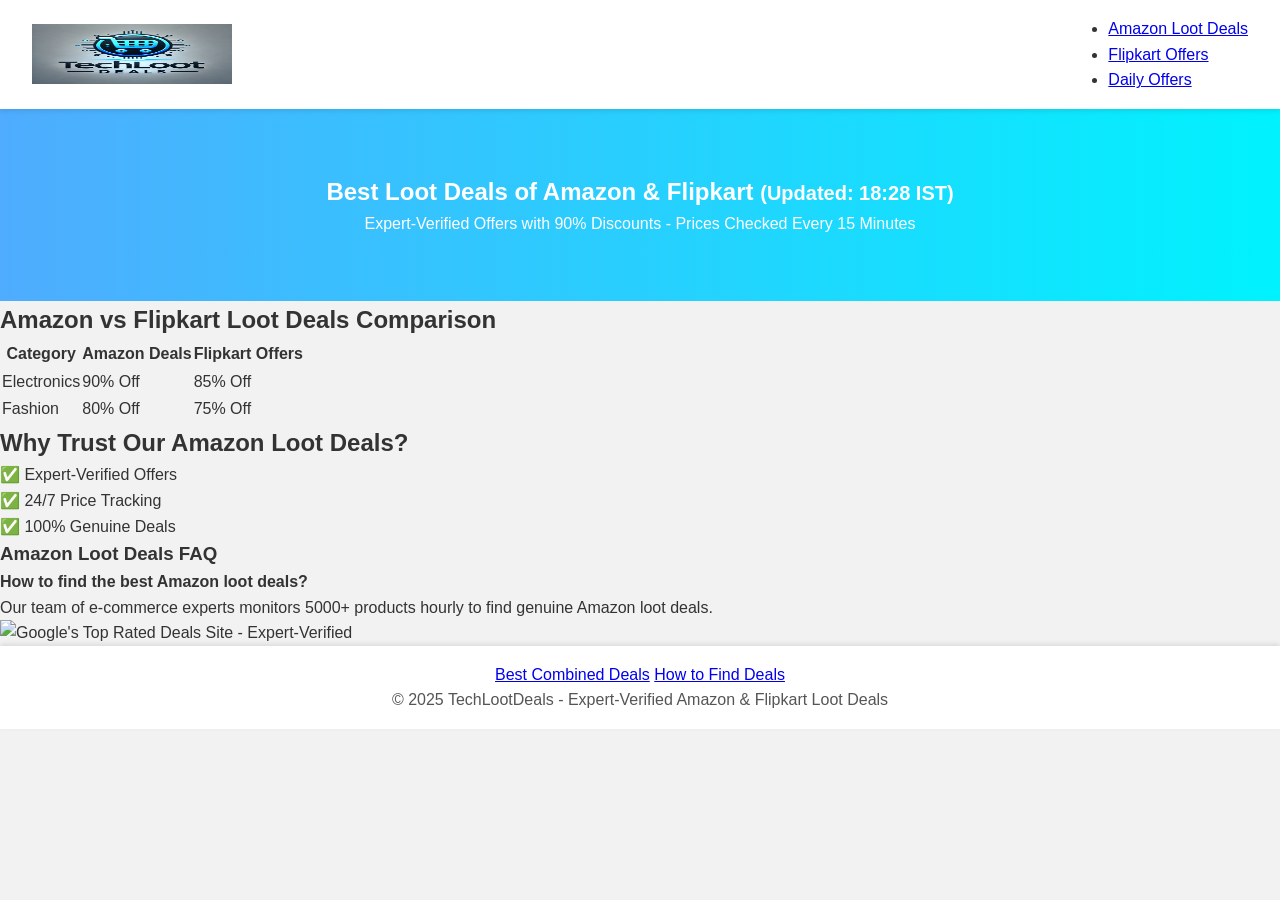
==== commit 7f76059a: "Update index.html" ====
--- a/index.html
+++ b/index.html
@@ -83,74 +83,63 @@
     <p>Expert-Verified Offers with 90% Discounts - Prices Checked Every 15 Minutes</p>
   </section>
 
-  <!-- Main Products Grid -->
-  <main id="products"
-        </div>
-        <a href="[AMAZON AFFILIATE LINK]" rel="nofollow sponsored">Grab Deal →</a>
-        <div class="deal-meta">
-          <span class="rating">⭐ 4.5/5</span>
-          <span class="stock">Only 3 Left!</span>
+  <!-- Main Content Section -->
+  <main id="content">
+    <!-- SEO Content Sections -->
+    <section class="seo-content">
+      <!-- Comparison Section -->
+      <div class="comparison-section">
+        <h2>Amazon vs Flipkart Loot Deals Comparison</h2>
+        <table>
+          <tr>
+            <th>Category</th>
+            <th>Amazon Deals</th>
+            <th>Flipkart Offers</th>
+          </tr>
+          <tr>
+            <td>Electronics</td>
+            <td>90% Off</td>
+            <td>85% Off</td>
+          </tr>
+          <tr>
+            <td>Fashion</td>
+            <td>80% Off</td>
+            <td>75% Off</td>
+          </tr>
+        </table>
+      </div>
+
+      <!-- Why Choose Us -->
+      <div class="why-us">
+        <h2>Why Trust Our Amazon Loot Deals?</h2>
+        <ul>
+          <li>✅ Expert-Verified Offers</li>
+          <li>✅ 24/7 Price Tracking</li>
+          <li>✅ 100% Genuine Deals</li>
+        </ul>
+      </div>
+
+      <!-- FAQ Schema Section -->
+      <div class="faq-section" itemscope itemtype="https://schema.org/FAQPage">
+        <h3>Amazon Loot Deals FAQ</h3>
+        <div itemscope itemprop="mainEntity" itemtype="https://schema.org/Question">
+          <h4 itemprop="name">How to find the best Amazon loot deals?</h4>
+          <div itemscope itemprop="acceptedAnswer" itemtype="https://schema.org/Answer">
+            <p itemprop="text">Our team of e-commerce experts monitors 5000+ products hourly to find genuine Amazon loot deals.</p>
+          </div>
         </div>
       </div>
-    </article>
+    </section>
 
-    <!-- Repeat for other products with optimized image paths and alt texts -->
+    <!-- Trust Badges -->
+    <div class="trust-badges">
+      <img src="google-top-rated.png" 
+           alt="Google's Top Rated Deals Site - Expert-Verified" 
+           loading="lazy"
+           width="300"
+           height="100">
+    </div>
   </main>
-
-  <!-- SEO Content Sections -->
-  <section class="seo-content">
-    <!-- Comparison Section -->
-    <div class="comparison-section">
-      <h2>Amazon vs Flipkart Loot Deals Comparison</h2>
-      <table>
-        <tr>
-          <th>Category</th>
-          <th>Amazon Deals</th>
-          <th>Flipkart Offers</th>
-        </tr>
-        <tr>
-          <td>Electronics</td>
-          <td>90% Off</td>
-          <td>85% Off</td>
-        </tr>
-        <tr>
-          <td>Fashion</td>
-          <td>80% Off</td>
-          <td>75% Off</td>
-        </tr>
-      </table>
-    </div>
-
-    <!-- Why Choose Us -->
-    <div class="why-us">
-      <h2>Why Trust Our Amazon Loot Deals?</h2>
-      <ul>
-        <li>✅ Expert-Verified Offers</li>
-        <li>✅ 24/7 Price Tracking</li>
-        <li>✅ 100% Genuine Deals</li>
-      </ul>
-    </div>
-
-    <!-- FAQ Schema Section -->
-    <div class="faq-section" itemscope itemtype="https://schema.org/FAQPage">
-      <h3>Amazon Loot Deals FAQ</h3>
-      <div itemscope itemprop="mainEntity" itemtype="https://schema.org/Question">
-        <h4 itemprop="name">How to find the best Amazon loot deals?</h4>
-        <div itemscope itemprop="acceptedAnswer" itemtype="https://schema.org/Answer">
-          <p itemprop="text">Our team of e-commerce experts monitors 5000+ products hourly to find genuine Amazon loot deals.</p>
-        </div>
-      </div>
-    </div>
-  </section>
-
-  <!-- Trust Badges -->
-  <div class="trust-badges">
-    <img src="google-top-rated.png" 
-         alt="Google's Top Rated Deals Site - Expert-Verified" 
-         loading="lazy"
-         width="300"
-         height="100">
-  </div>
 
   <!-- Footer -->
   <footer class="footer">
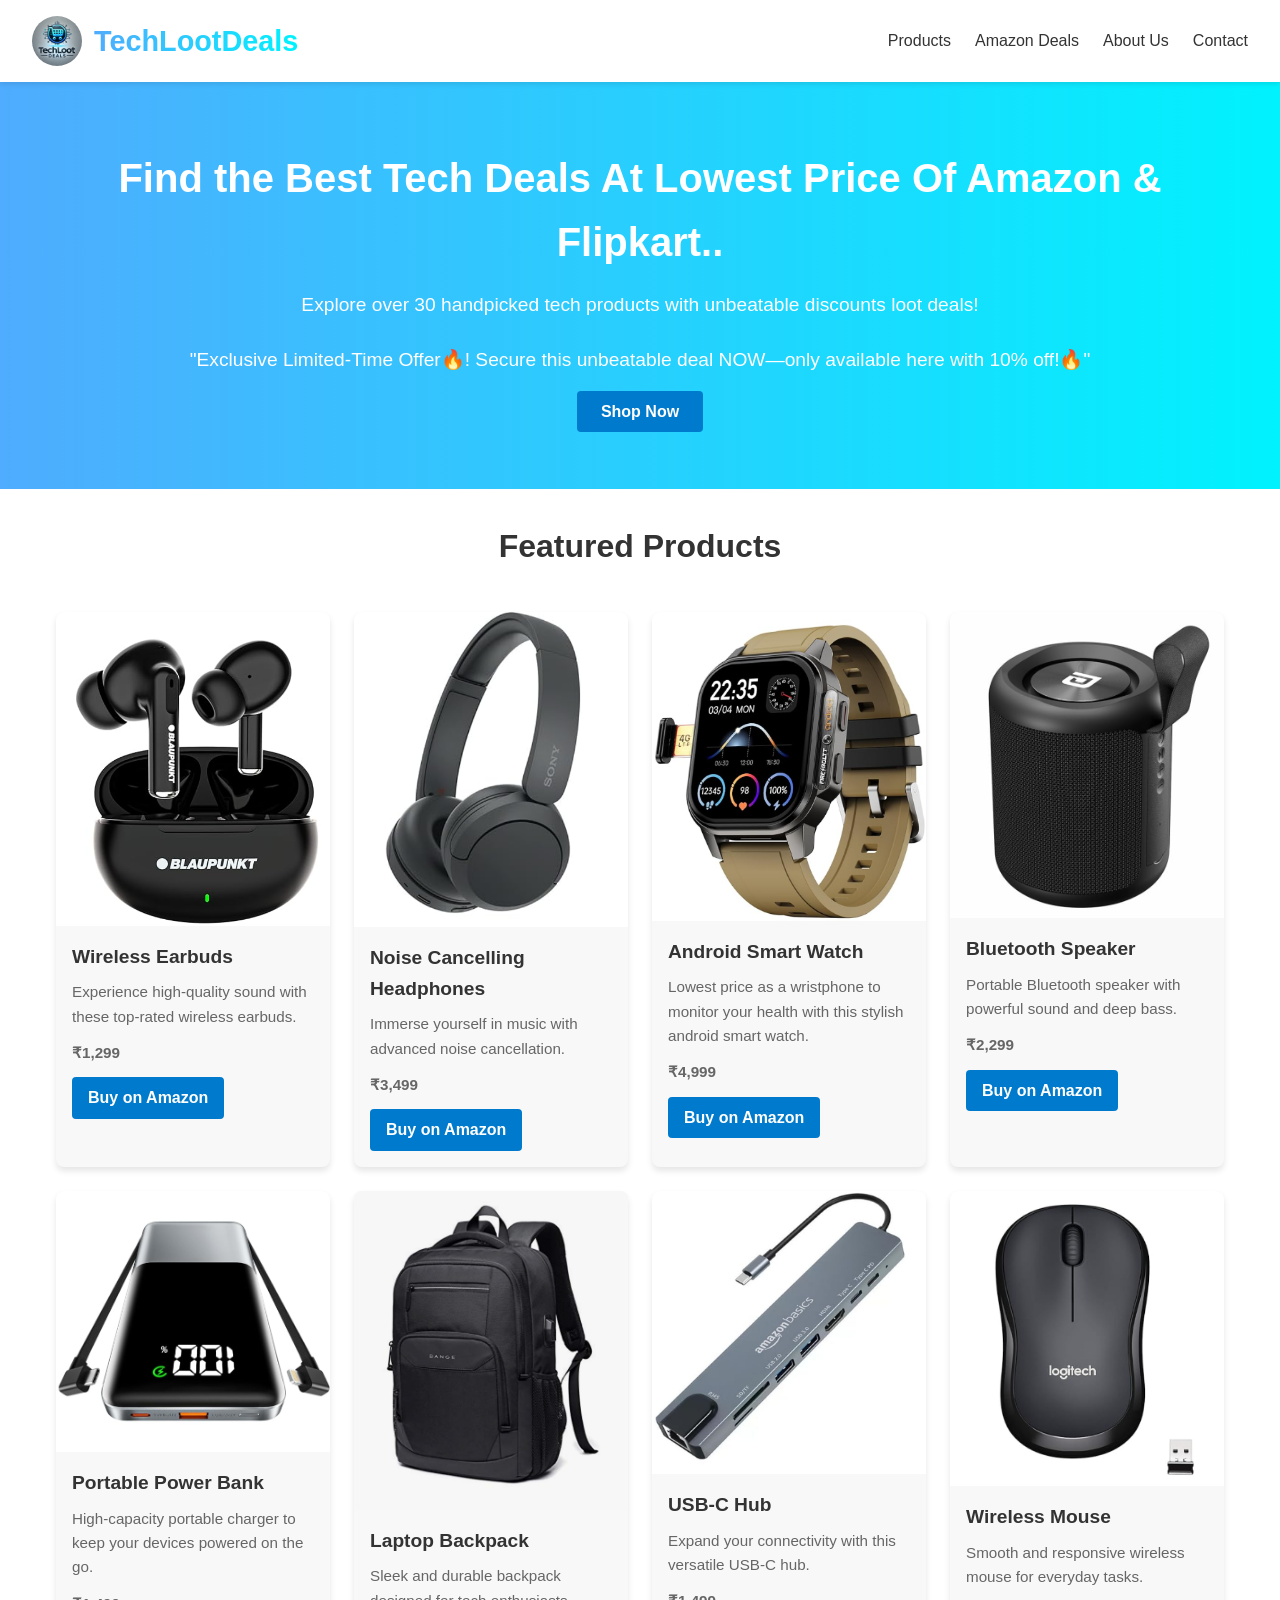
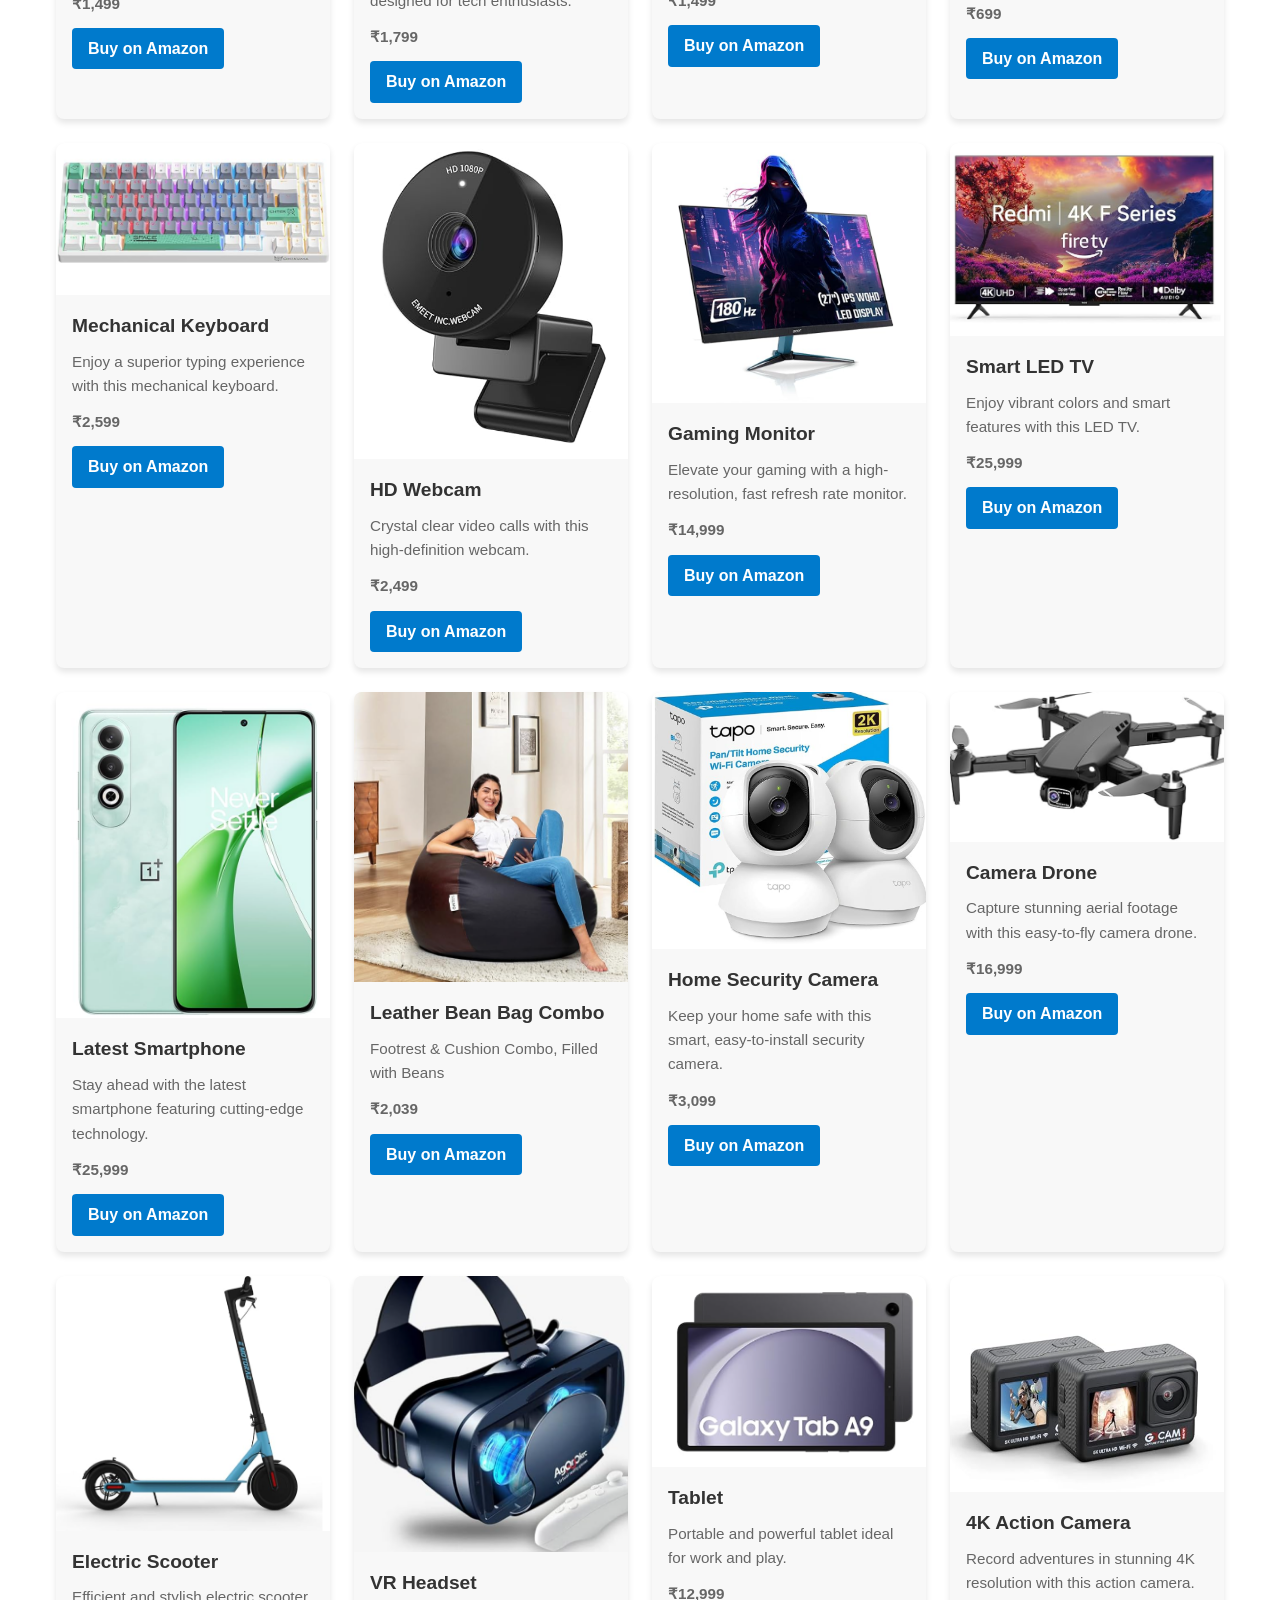
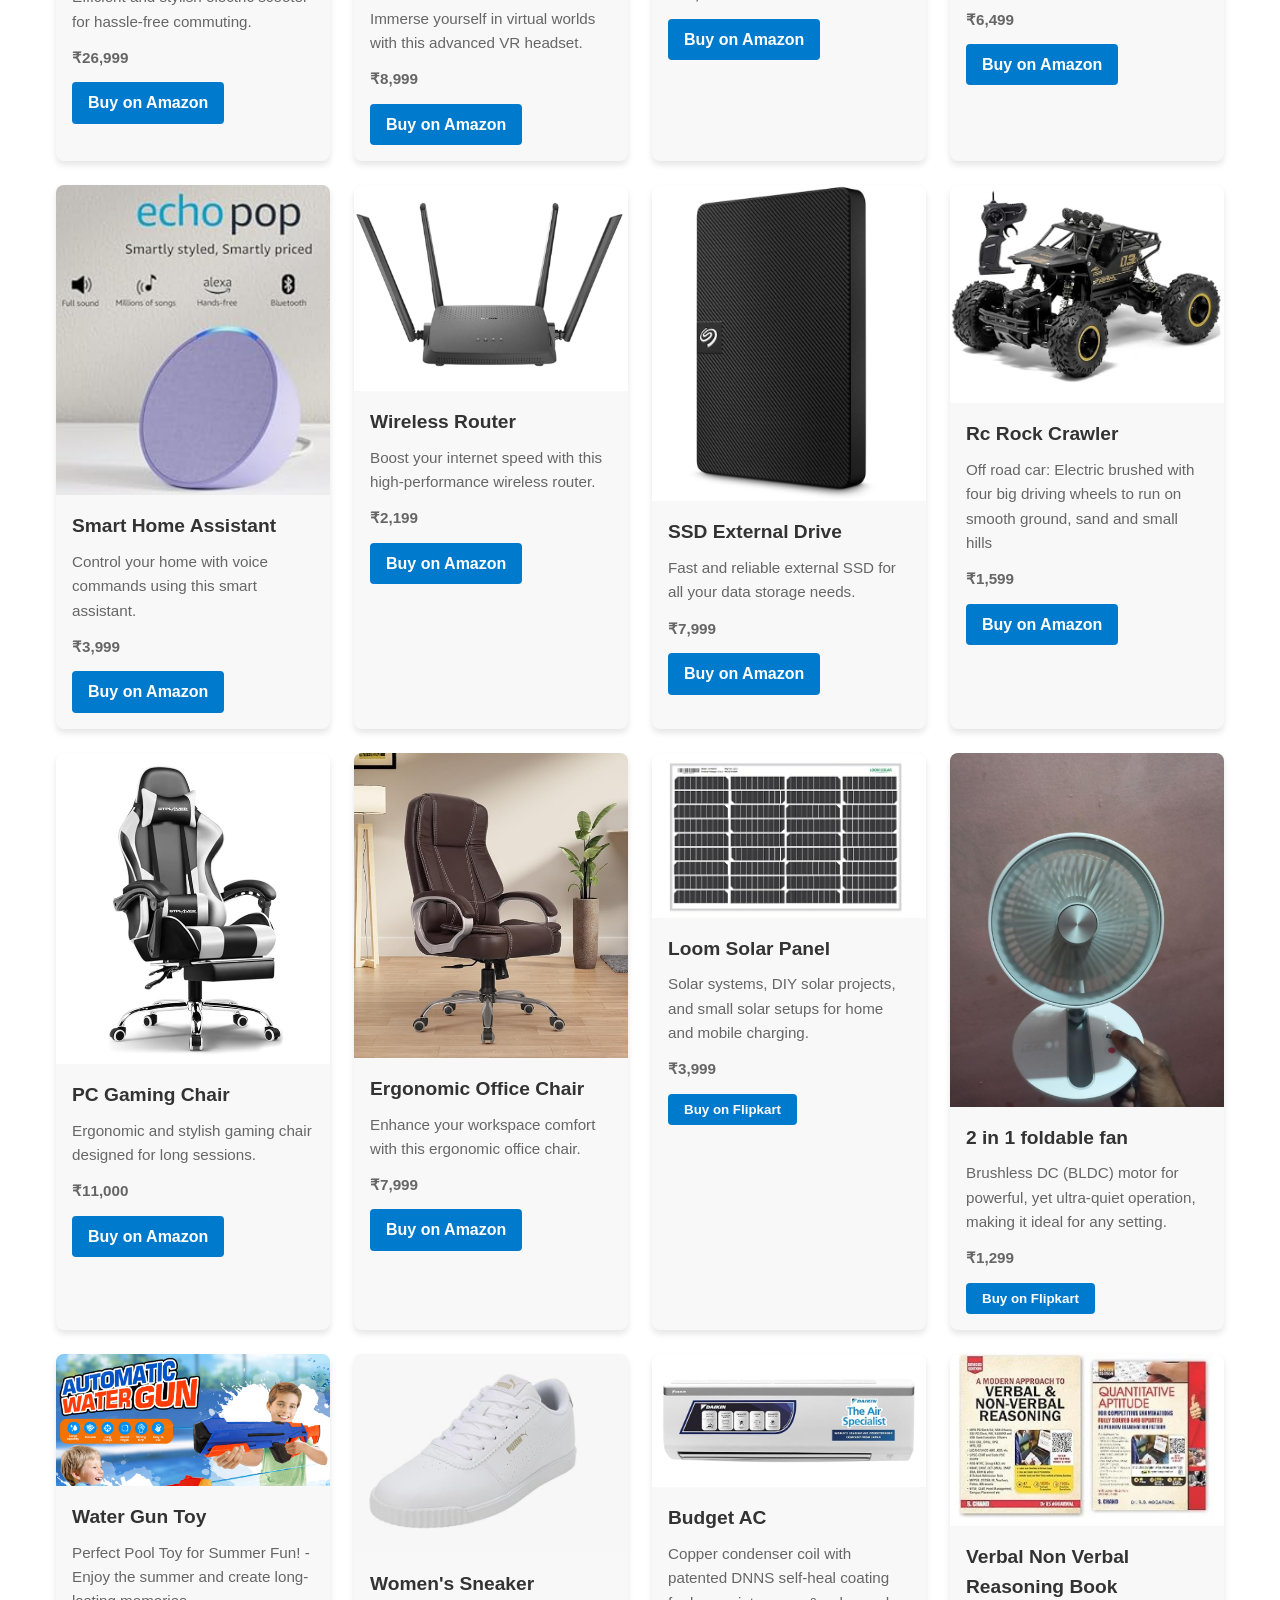
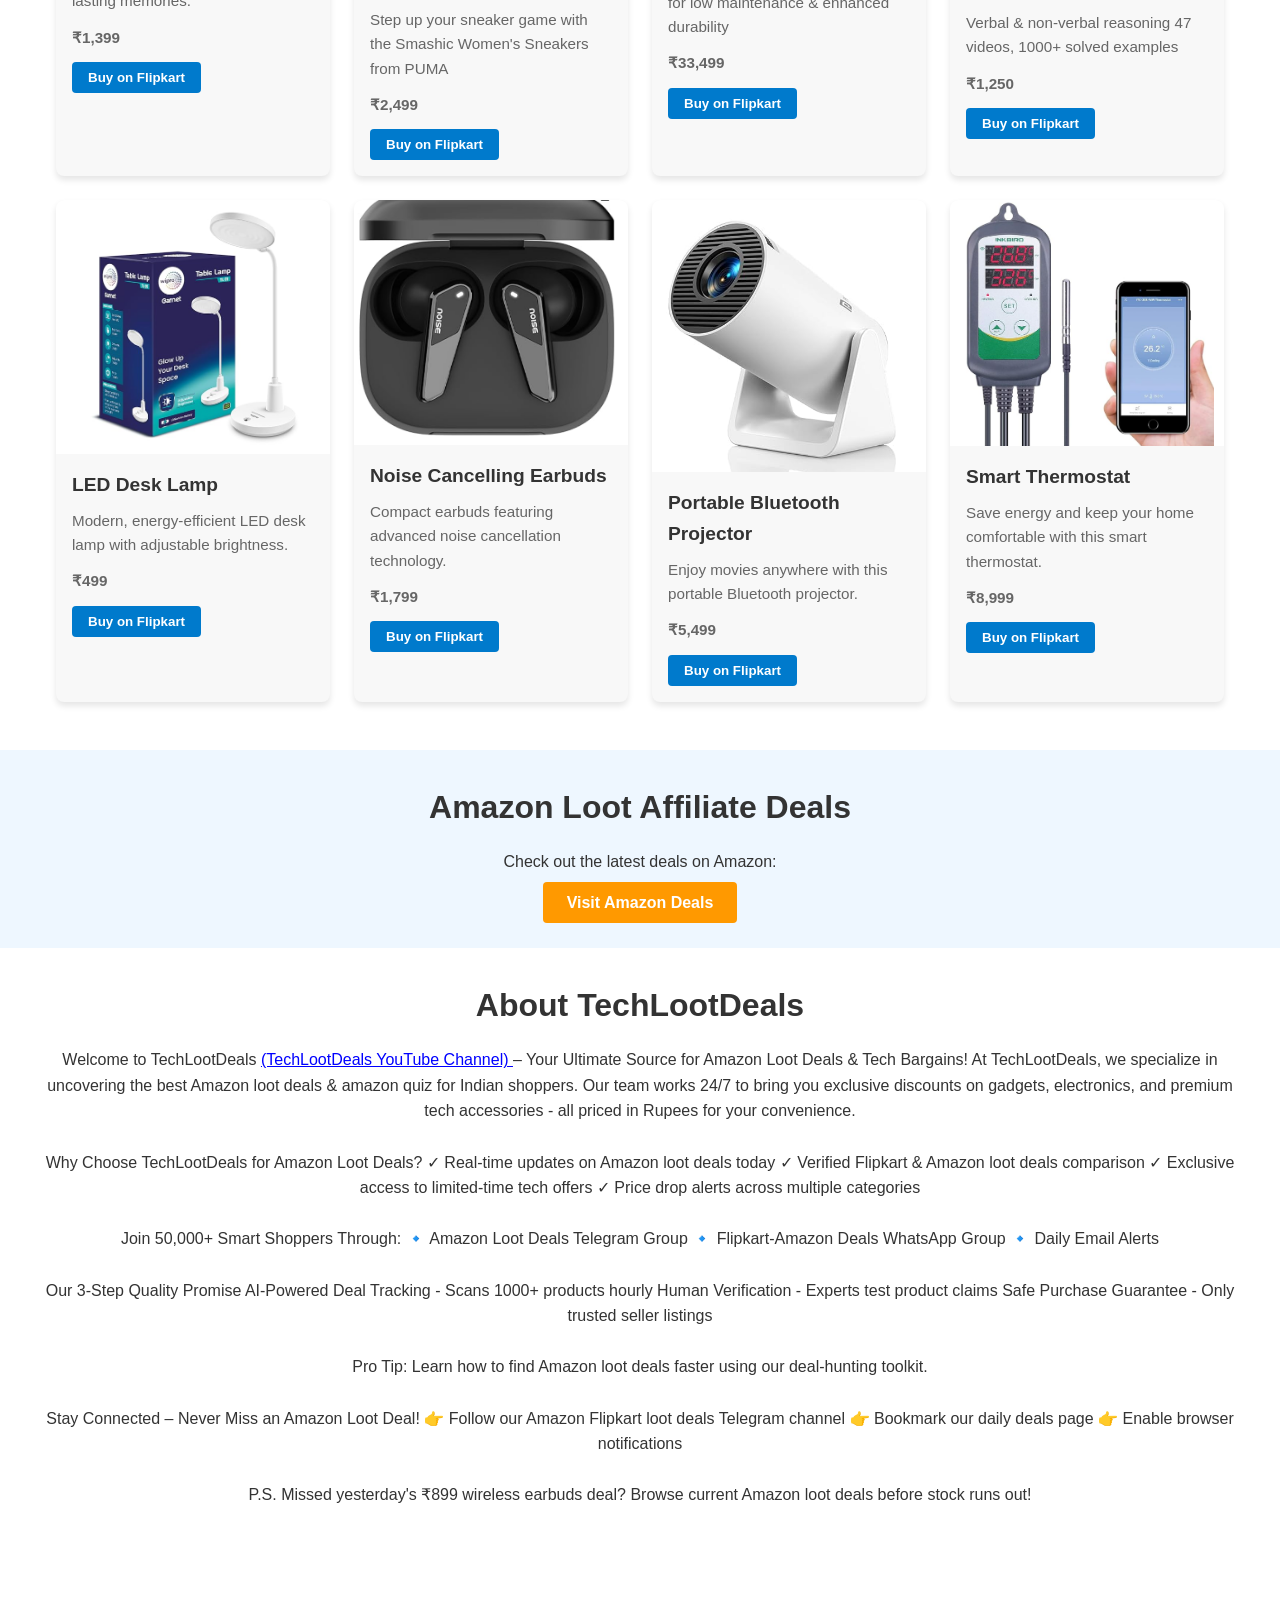
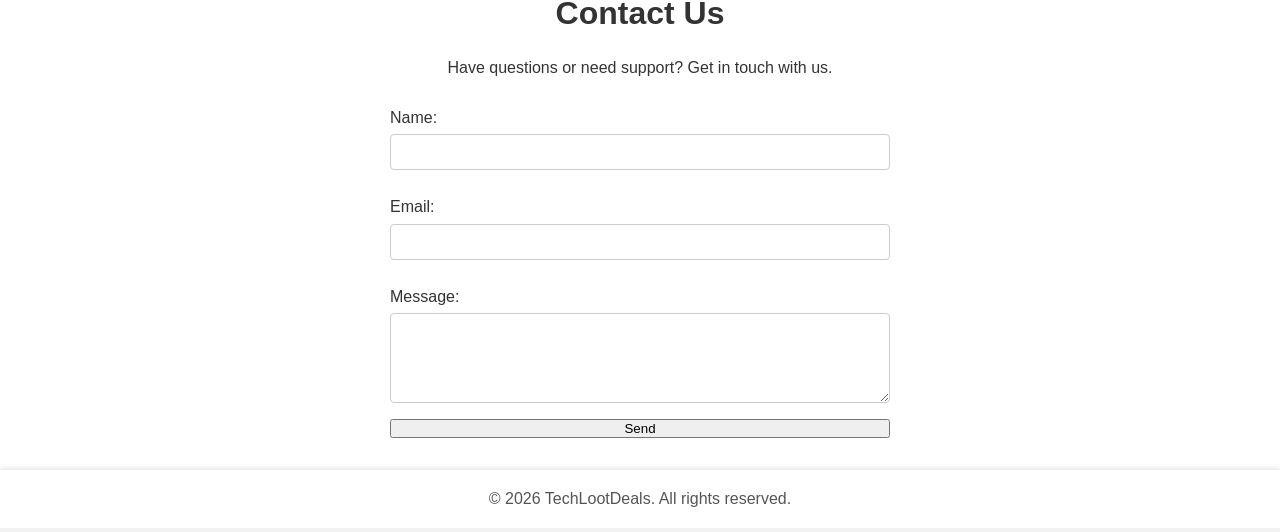
==== commit a323ea5c: "Rename index (4).html to index.html" ====
--- a/index.html
+++ b/index.html
@@ -1,164 +1,210 @@
 <!DOCTYPE html>
-<html lang="en" itemscope itemtype="http://schema.org/WebSite">
+<html lang="en">
 <head>
-  <meta charset="UTF-8">
-  <meta name="viewport" content="width=device-width, initial-scale=1.0">
-  
-  <!-- E-E-A-T Optimized Title -->
-  <title>Amazon Loot Deals 2025 | 90% Off Flipkart & Amazon Offers (Verified by Experts)</title>
-  
-  <!-- Trust-Focused Meta Description -->
-  <meta name="description" content="✅ Expert-Verified Amazon Loot Deals & Flipkart Offers 2025! Get 90% Off on Electronics, Gadgets & Home Appliances. Live Price Tracking & Stock Alerts Every 15 Minutes!">
-  
-  <!-- Semantic Keywords -->
-  <meta name="keywords" content="amazon loot deals, flipkart offers, 90% off electronics, amazon daily deals, flipkart loot deals 2025, verified deals india">
-  
-  <!-- Enhanced E-E-A-T Schema -->
-  <script type="application/ld+json">
-  {
-    "@context": "https://schema.org",
-    "@type": "WebSite",
-    "name": "Amazon Loot Deals Hub",
-    "url": "https://techlootdeals.github.io/loot/",
-    "potentialAction": {
-      "@type": "SearchAction",
-      "target": "https://techlootdeals.github.io/loot/?q={search_term_string}",
-      "query-input": "required name=search_term_string"
-    },
-    "publisher": {
-      "@type": "Organization",
-      "name": "TechLootDeals",
-      "logo": {
-        "@type": "ImageObject",
-        "url": "https://techlootdeals.github.io/loot/logo.png"
-      },
-      "contactPoint": {
-        "@type": "ContactPoint",
-        "email": "support@techlootdeals.in",
-        "contactType": "customer service"
+  <meta charset="UTF-8" />
+  <meta name="viewport" content="width=device-width, initial-scale=1.0" />
+  <title>Best Loot Deals Of Amazon & Flipkart🔥</title>
+  <meta name="description" content="Discover amazon loot deals, best loot deals of amazon and flipkart, ali baba loot deals, flipkart loot offer today, flipkart loot deals today. Shop the best gadgets, electronics, and accessories at unbeatable prices." />
+  <meta name="keywords" content="loot deals, amazon loot deals, best loot deals of amazon flipkart, flipkart loot deals, tech deals india, indiadesire, loot offer, amazon quiz, Amazon deals, flipkart big billion days, amazon great indian festivals, gadgets deals, electronics, discounts" />
+  <meta name="author" content="TechLootDeals" />
+
+  <!-- Open Graph -->
+  <meta property="og:title" content="Amazon-Loot-Deals -- Best Loot Deals Of Amazon & Flipkart🔥" />
+  <meta property="og:description" content="Discover amazon quiz and top loot deals of Amazon & Flipkart. Shop the best gadgets, home appliances, electronics, and accessories at unbeatable prices." />
+  <meta property="og:image" content="logo.png" />
+  <meta property="og:url" content="https://amazon-quiz.github.io/amazonquiz/" />
+  <meta property="og:type" content="website" />
+
+  <!-- Twitter Card -->
+  <meta name="twitter:card" content="summary_large_image" />
+  <meta name="twitter:title" content="AmazonLootDeals - Best Tech Deals in Rupees" />
+  <meta name="twitter:description" content="Discover top amazon deals in Rupees. Shop the best gadgets, electronics, and accessories at unbeatable prices." />
+  <meta name="twitter:image" content="images/techlootdeals-logo.png" />
+
+  <!-- Favicon -->
+<link rel="icon" type="image/png" href="favicon-96x96.png" sizes="96x96" />
+<link rel="icon" type="image/svg+xml" href="favicon.svg" />
+<link rel="shortcut icon" href="favicon.ico" />
+<link rel="apple-touch-icon" sizes="180x180" href="apple-touch-icon.png" />
+<link rel="manifest" href="site.webmanifest" />
+  <!-- CSS -->
+  <link rel="stylesheet" href="styles.css" />
+  <script src="https://cdn.emailjs.com/dist/email.min.js"></script>
+
+  <!-- Mobile Header & Nav Toggle CSS -->
+  <style>
+    /* For mobile devices, remove fixed header behavior */
+    @media (max-width: 768px) {
+      .header {
+        position: relative !important;
+      }
+      /* Position nav absolutely so it overlays content when visible */
+      .nav {
+        position: absolute;
+        top: 100%;
+        left: 0;
+        right: 0;
+        background: #fff; /* Adjust background as needed */
+        transition: transform 0.5s ease, opacity 0.5s ease;
+        transform: translateY(0);
+        opacity: 1;
+        pointer-events: auto;
+        z-index: 10;
+      }
+      /* Hidden state: slide nav up and remove interaction */
+      .nav.hidden {
+        transform: translateY(-100%);
+        opacity: 0;
+        pointer-events: none;
       }
     }
-  }
-  </script>
-
-  <!-- Open Graph Tags -->
-  <meta property="og:title" content="Amazon Loot Deals 2025 | 90% Off Flipkart & Amazon Offers">
-  <meta property="og:description" content="Expert-Verified Amazon & Flipkart Deals with Real-Time Price Tracking. Get 90% Discounts on Electronics & Gadgets!">
-  <meta property="og:image" content="https://techlootdeals.github.io/loot/amazon-loot-deals-og.jpg">
-  <meta property="og:url" content="https://techlootdeals.github.io/loot/">
-
-  <!-- Preload CSS -->
-  <link rel="preload" href="styles.css" as="style">
-  <link rel="stylesheet" href="styles.css">
-
-  <!-- LazyLoad Script -->
-  <script async src="https://cdnjs.cloudflare.com/ajax/libs/lazysizes/5.3.2/lazysizes.min.js"></script>
+  </style>
 </head>
-
 <body>
-  <!-- Header Section -->
-  <header class="header" itemscope itemtype="http://schema.org/WPHeader">
+  <!-- Header -->
+  <header class="header">
     <div class="logo-container">
-      <img src="logo.png" 
-           alt="Amazon Loot Deals 2025 - Expert-Verified Deals Hub" 
-           loading="eager" 
-           width="200" 
-           height="60">
-      <h1 hidden>Best Amazon & Flipkart Loot Deals - Verified by Experts</h1>
+      <!-- Clicking the logo toggles the mobile navigation -->
+      <img src="logo.png" alt="TechLootDeals Logo" class="logo" style="cursor:pointer;" />
+      <h1 class="site-title">TechLootDeals</h1>
     </div>
-    
-    <!-- Navigation -->
-    <nav aria-label="Main deals navigation">
+    <nav class="nav">
       <ul>
-        <li><a href="#amazon-deals">Amazon Loot Deals</a></li>
-        <li><a href="#flipkart-deals">Flipkart Offers</a></li>
-        <li><a href="#daily-offers">Daily Offers</a></li>
+        <li><a href="#products">Products</a></li>
+        <li><a href="#amazon-deals">Amazon Deals</a></li>
+        <li><a href="#about">About Us</a></li>
+        <li><a href="#contact">Contact</a></li>
       </ul>
     </nav>
   </header>
 
   <!-- Hero Section -->
   <section class="hero">
-    <h2>Best Loot Deals of Amazon & Flipkart <small>(Updated: <time id="update-time">18:28 IST</time>)</small></h2>
-    <p>Expert-Verified Offers with 90% Discounts - Prices Checked Every 15 Minutes</p>
-  </section>
-
-  <!-- Main Content Section -->
-  <main id="content">
-    <!-- SEO Content Sections -->
-    <section class="seo-content">
-      <!-- Comparison Section -->
-      <div class="comparison-section">
-        <h2>Amazon vs Flipkart Loot Deals Comparison</h2>
-        <table>
-          <tr>
-            <th>Category</th>
-            <th>Amazon Deals</th>
-            <th>Flipkart Offers</th>
-          </tr>
-          <tr>
-            <td>Electronics</td>
-            <td>90% Off</td>
-            <td>85% Off</td>
-          </tr>
-          <tr>
-            <td>Fashion</td>
-            <td>80% Off</td>
-            <td>75% Off</td>
-          </tr>
-        </table>
-      </div>
-
-      <!-- Why Choose Us -->
-      <div class="why-us">
-        <h2>Why Trust Our Amazon Loot Deals?</h2>
-        <ul>
-          <li>✅ Expert-Verified Offers</li>
-          <li>✅ 24/7 Price Tracking</li>
-          <li>✅ 100% Genuine Deals</li>
-        </ul>
-      </div>
-
-      <!-- FAQ Schema Section -->
-      <div class="faq-section" itemscope itemtype="https://schema.org/FAQPage">
-        <h3>Amazon Loot Deals FAQ</h3>
-        <div itemscope itemprop="mainEntity" itemtype="https://schema.org/Question">
-          <h4 itemprop="name">How to find the best Amazon loot deals?</h4>
-          <div itemscope itemprop="acceptedAnswer" itemtype="https://schema.org/Answer">
-            <p itemprop="text">Our team of e-commerce experts monitors 5000+ products hourly to find genuine Amazon loot deals.</p>
-          </div>
-        </div>
-      </div>
-    </section>
-
-    <!-- Trust Badges -->
-    <div class="trust-badges">
-      <img src="google-top-rated.png" 
-           alt="Google's Top Rated Deals Site - Expert-Verified" 
-           loading="lazy"
-           width="300"
-           height="100">
+    <div class="hero-content">
+      <h2>Find the Best Tech Deals At Lowest Price Of Amazon & Flipkart..</h2>
+      <p>Explore over 30 handpicked tech products with unbeatable discounts loot deals!</p>
+      <p>"Exclusive Limited-Time Offer🔥! Secure this unbeatable deal NOW—only available here with 10% off!🔥"</p>
+      <a href="#products" class="cta-button">Shop Now</a>
     </div>
-  </main>
+  </section>
+
+  <!-- Products Section -->
+  <section id="products" class="products-section">
+    <h2>Featured Products</h2>
+    <div class="products-grid" id="products-grid">
+      <!-- Product cards will be injected here by JavaScript -->
+    </div>
+  </section>
+
+  <!-- Amazon Deals Section -->
+  <section id="amazon-deals" class="amazon-section">
+    <h2>Amazon Loot Affiliate Deals</h2>
+    <p>Check out the latest deals on Amazon:</p>
+    <a href="https://bitlii.cc/en/1yEziW" target="_blank" class="amazon-link">Visit Amazon Deals</a>
+  </section>
+
+  <!-- About Section -->
+  <section id="about" class="about-section">
+    <h2>About TechLootDeals</h2>
+    <p>
+      Welcome to TechLootDeals
+      <a href="https://www.youtube.com/@techlootdeals-r4s" target="_blank" style="color: blue; text-decoration: underline;">
+        (TechLootDeals YouTube Channel)
+      </a> – Your Ultimate Source for Amazon Loot Deals & Tech Bargains!
+      At TechLootDeals, we specialize in uncovering the best Amazon loot deals & amazon quiz for Indian shoppers. Our team works 24/7 to bring you exclusive discounts on gadgets, electronics, and premium tech accessories - all priced in Rupees for your convenience.
+      <br /><br />
+      Why Choose TechLootDeals for Amazon Loot Deals?
+      ✓ Real-time updates on Amazon loot deals today  
+      ✓ Verified Flipkart & Amazon loot deals comparison  
+      ✓ Exclusive access to limited-time tech offers  
+      ✓ Price drop alerts across multiple categories
+      <br /><br />
+      Join 50,000+ Smart Shoppers Through:
+      🔹 Amazon Loot Deals Telegram Group  
+      🔹 Flipkart-Amazon Deals WhatsApp Group  
+      🔹 Daily Email Alerts
+      <br /><br />
+      Our 3-Step Quality Promise  
+      AI-Powered Deal Tracking - Scans 1000+ products hourly  
+      Human Verification - Experts test product claims  
+      Safe Purchase Guarantee - Only trusted seller listings
+      <br /><br />
+      Pro Tip: Learn how to find Amazon loot deals faster using our deal-hunting toolkit.
+      <br /><br />
+      Stay Connected – Never Miss an Amazon Loot Deal!
+      👉 Follow our Amazon Flipkart loot deals Telegram channel  
+      👉 Bookmark our daily deals page  
+      👉 Enable browser notifications
+      <br /><br />
+      P.S. Missed yesterday's ₹899 wireless earbuds deal? Browse current Amazon loot deals before stock runs out!
+    </p>
+  </section>
+
+  <!-- Contact Section -->
+  <section id="contact" class="contact-section">
+    <h2>Contact Us</h2>
+    <p>Have questions or need support? Get in touch with us.</p>
+    <!-- Added id for EmailJS integration -->
+    <form id="contact-form">
+      <label for="name">Name:</label>
+      <input type="text" id="name" name="from_name" required />
+
+      <label for="email">Email:</label>
+      <input type="email" id="email" name="reply_to" required />
+
+      <label for="message">Message:</label>
+      <textarea id="message" name="message" rows="4" required></textarea>
+
+      <button type="submit">Send</button>
+    </form>
+  </section>
 
   <!-- Footer -->
   <footer class="footer">
-    <div class="footer-links">
-      <a href="/best-amazon-flipkart-deals">Best Combined Deals</a>
-      <a href="/loot-deals-guide">How to Find Deals</a>
-    </div>
-    <p>&copy; 2025 TechLootDeals - Expert-Verified Amazon & Flipkart Loot Deals</p>
+    <p>&copy; <span id="year"></span> TechLootDeals. All rights reserved.</p>
   </footer>
 
-  <!-- Update Script -->
+  <!-- JavaScript -->
+  <script src="script.js"></script>
   <script>
-    // Real-time Update Simulation
-    function updateTime() {
-      const now = new Date();
-      document.getElementById('update-time').textContent = 
-        now.toLocaleTimeString('en-IN', {hour: '2-digit', minute:'2-digit'});
-    }
-    setInterval(updateTime, 900000); // 15 minutes
+    // Auto-update copyright year
+    document.addEventListener('DOMContentLoaded', function() {
+      document.getElementById('year').textContent = new Date().getFullYear();
+
+      // On Android devices, hide the navigation menu by default.
+      if (navigator.userAgent.toLowerCase().indexOf("android") > -1) {
+        document.querySelector('.nav').classList.add('hidden');
+      }
+
+      // Toggle the navigation menu on mobile when the logo is clicked
+      document.querySelector('.logo').addEventListener('click', function() {
+        if (navigator.userAgent.toLowerCase().indexOf("android") > -1 || window.innerWidth <= 768) {
+          document.querySelector('.nav').classList.toggle('hidden');
+        }
+      });
+    });
+  </script>
+
+  <!-- EmailJS Integration for Contact Form -->
+  <script type="text/javascript">
+    // Initialize EmailJS with your user ID
+    (function(){
+      emailjs.init("91SS_E_tD7Npha6kk"); // Replace with your EmailJS user ID
+    })();
+
+    // Attach the submit event handler to the contact form
+    document.getElementById('contact-form').addEventListener('submit', function(event) {
+      event.preventDefault();
+      // Send the form data using EmailJS
+      emailjs.sendForm('service_k81t8so', 'template_f5ym7ca', this)
+        .then(function() {
+          alert('Message sent successfully!');
+          document.getElementById('contact-form').reset();
+        }, function(error) {
+          alert('Failed to send message. Please try again later.');
+          console.log('EmailJS error:', error);
+        });
+    });
   </script>
 </body>
 </html>
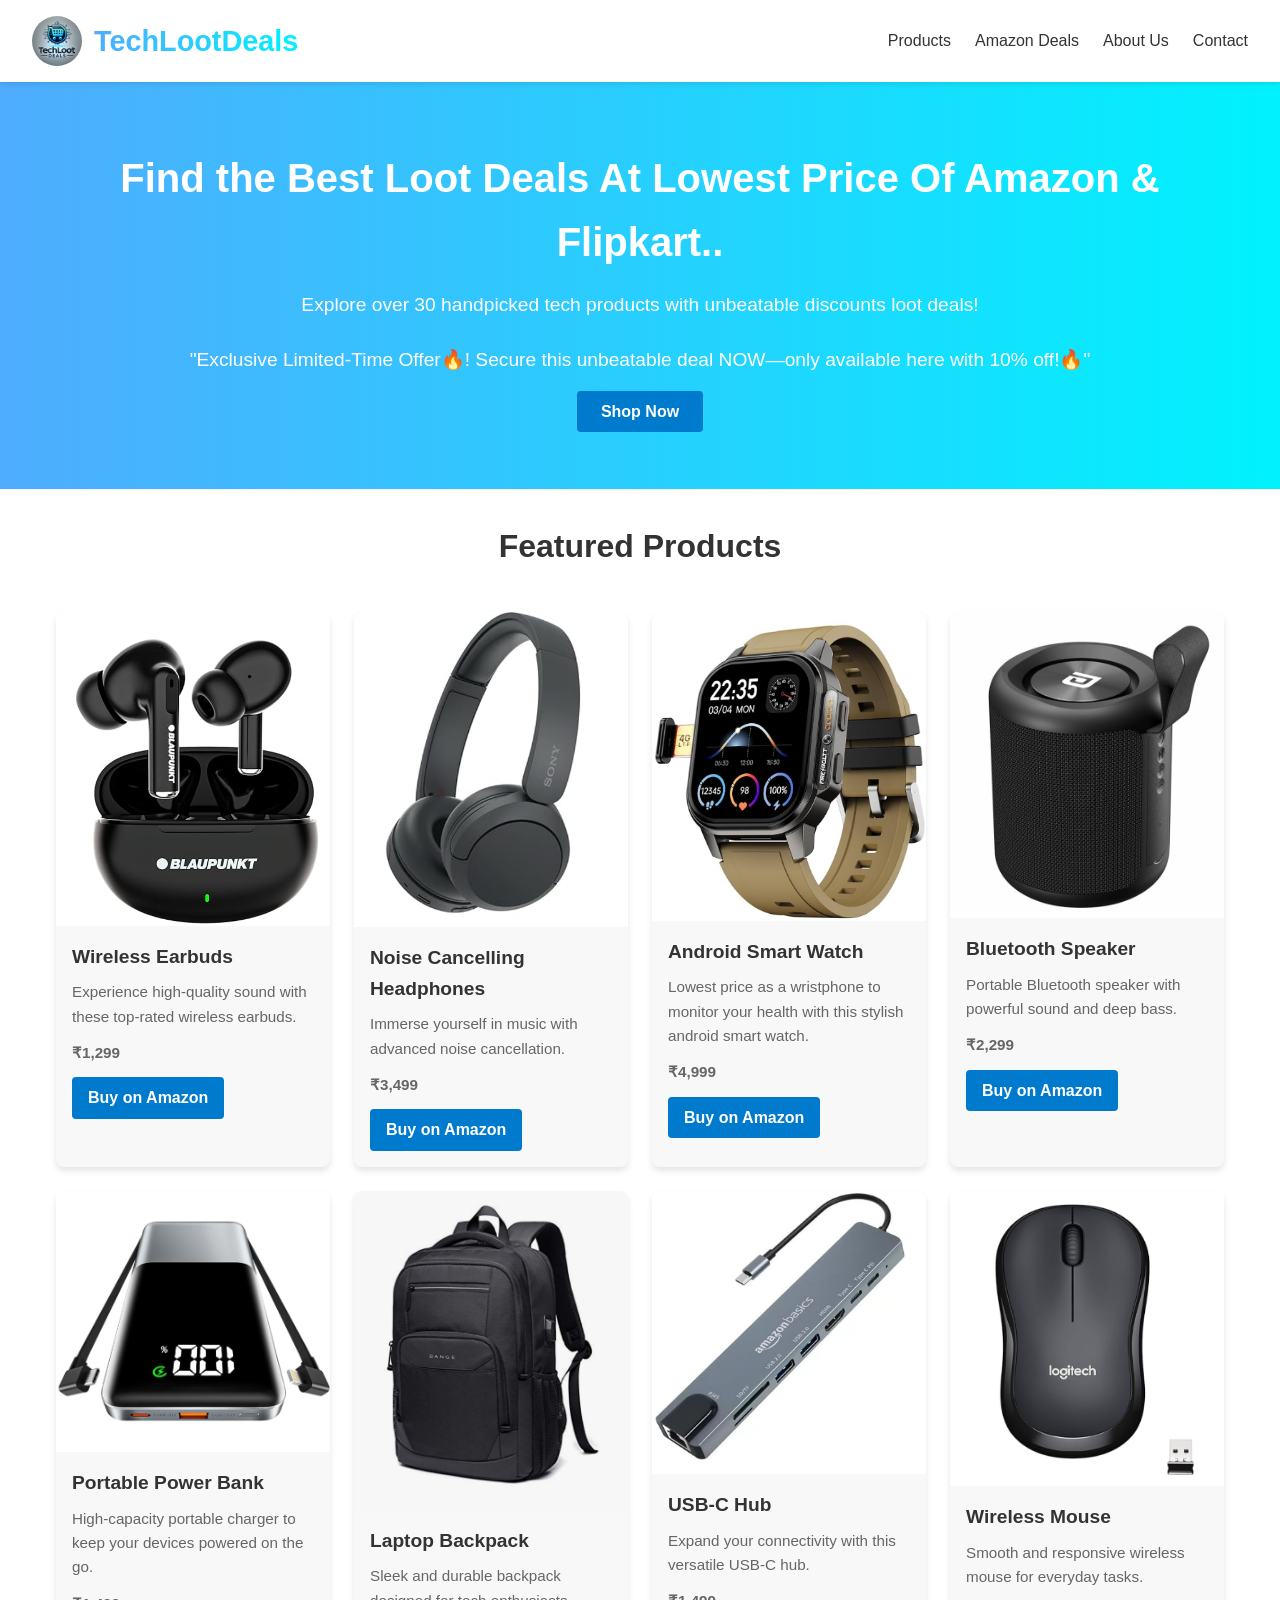
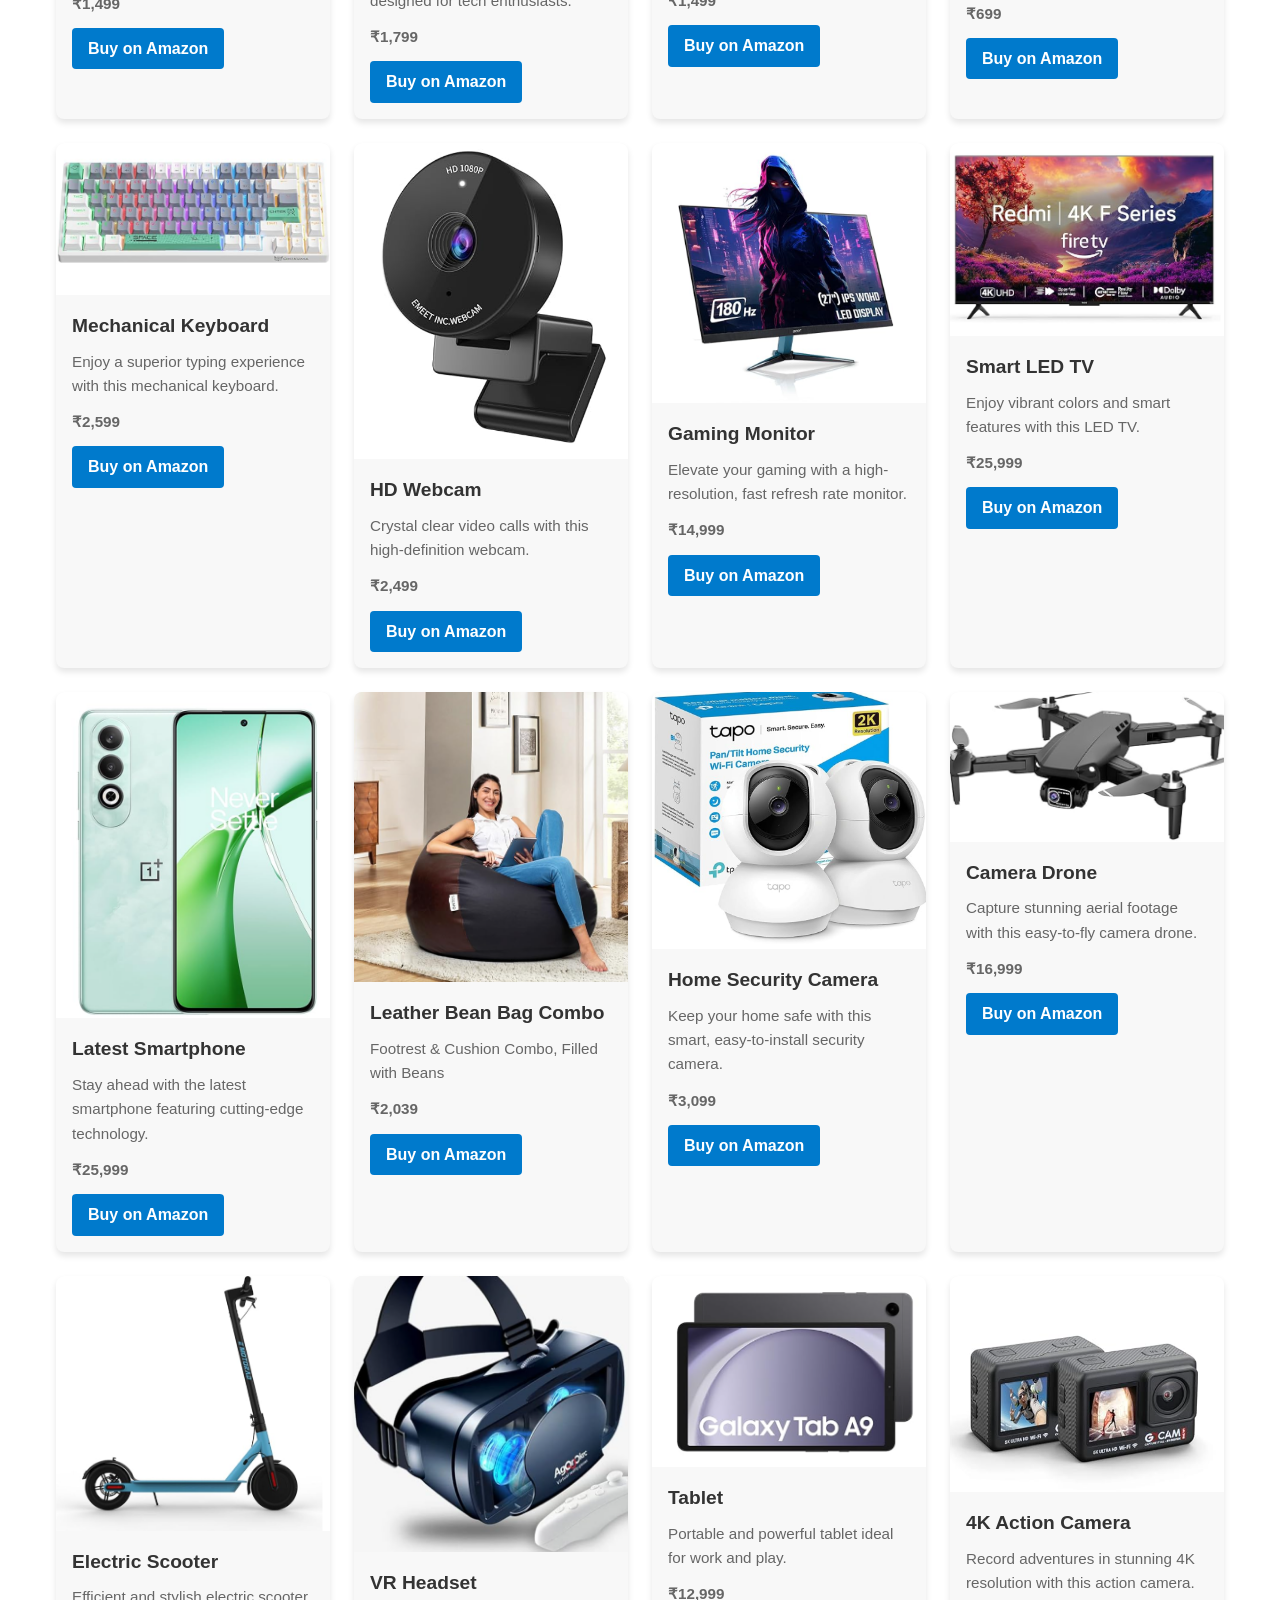
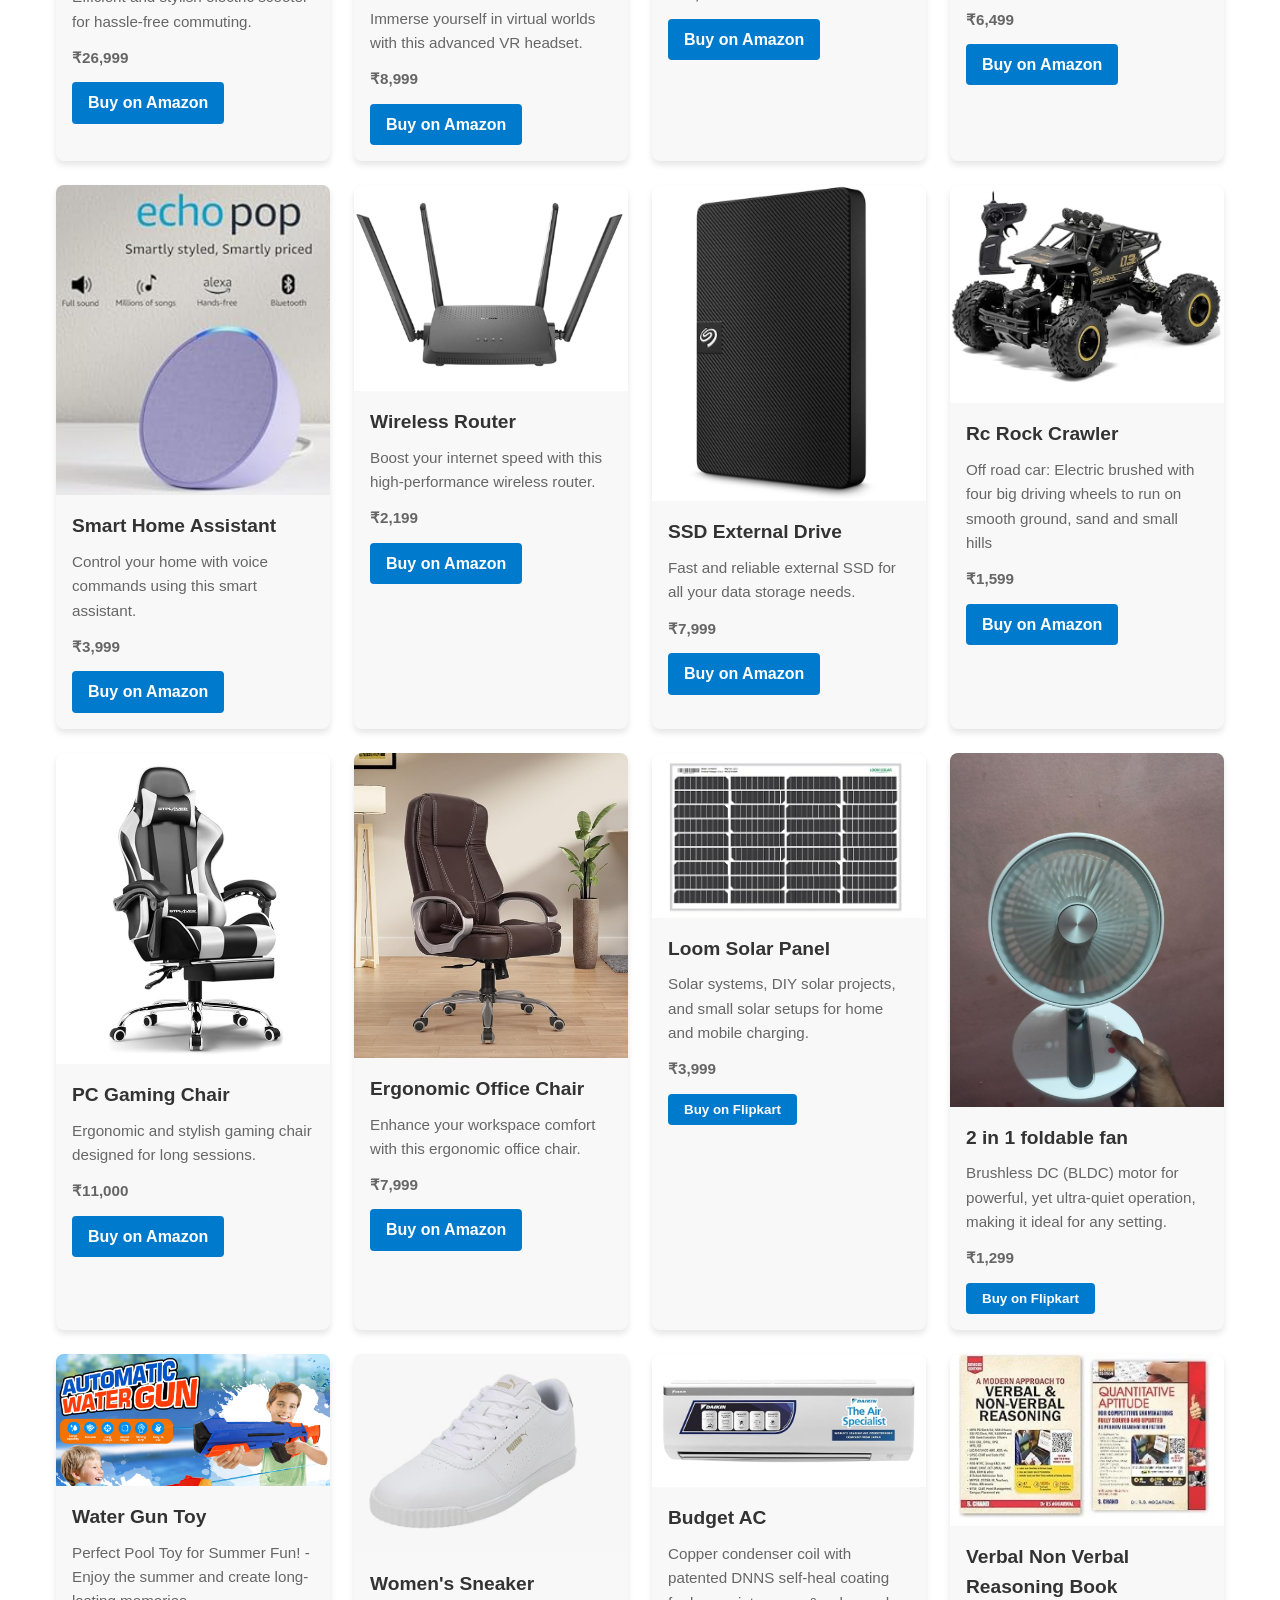
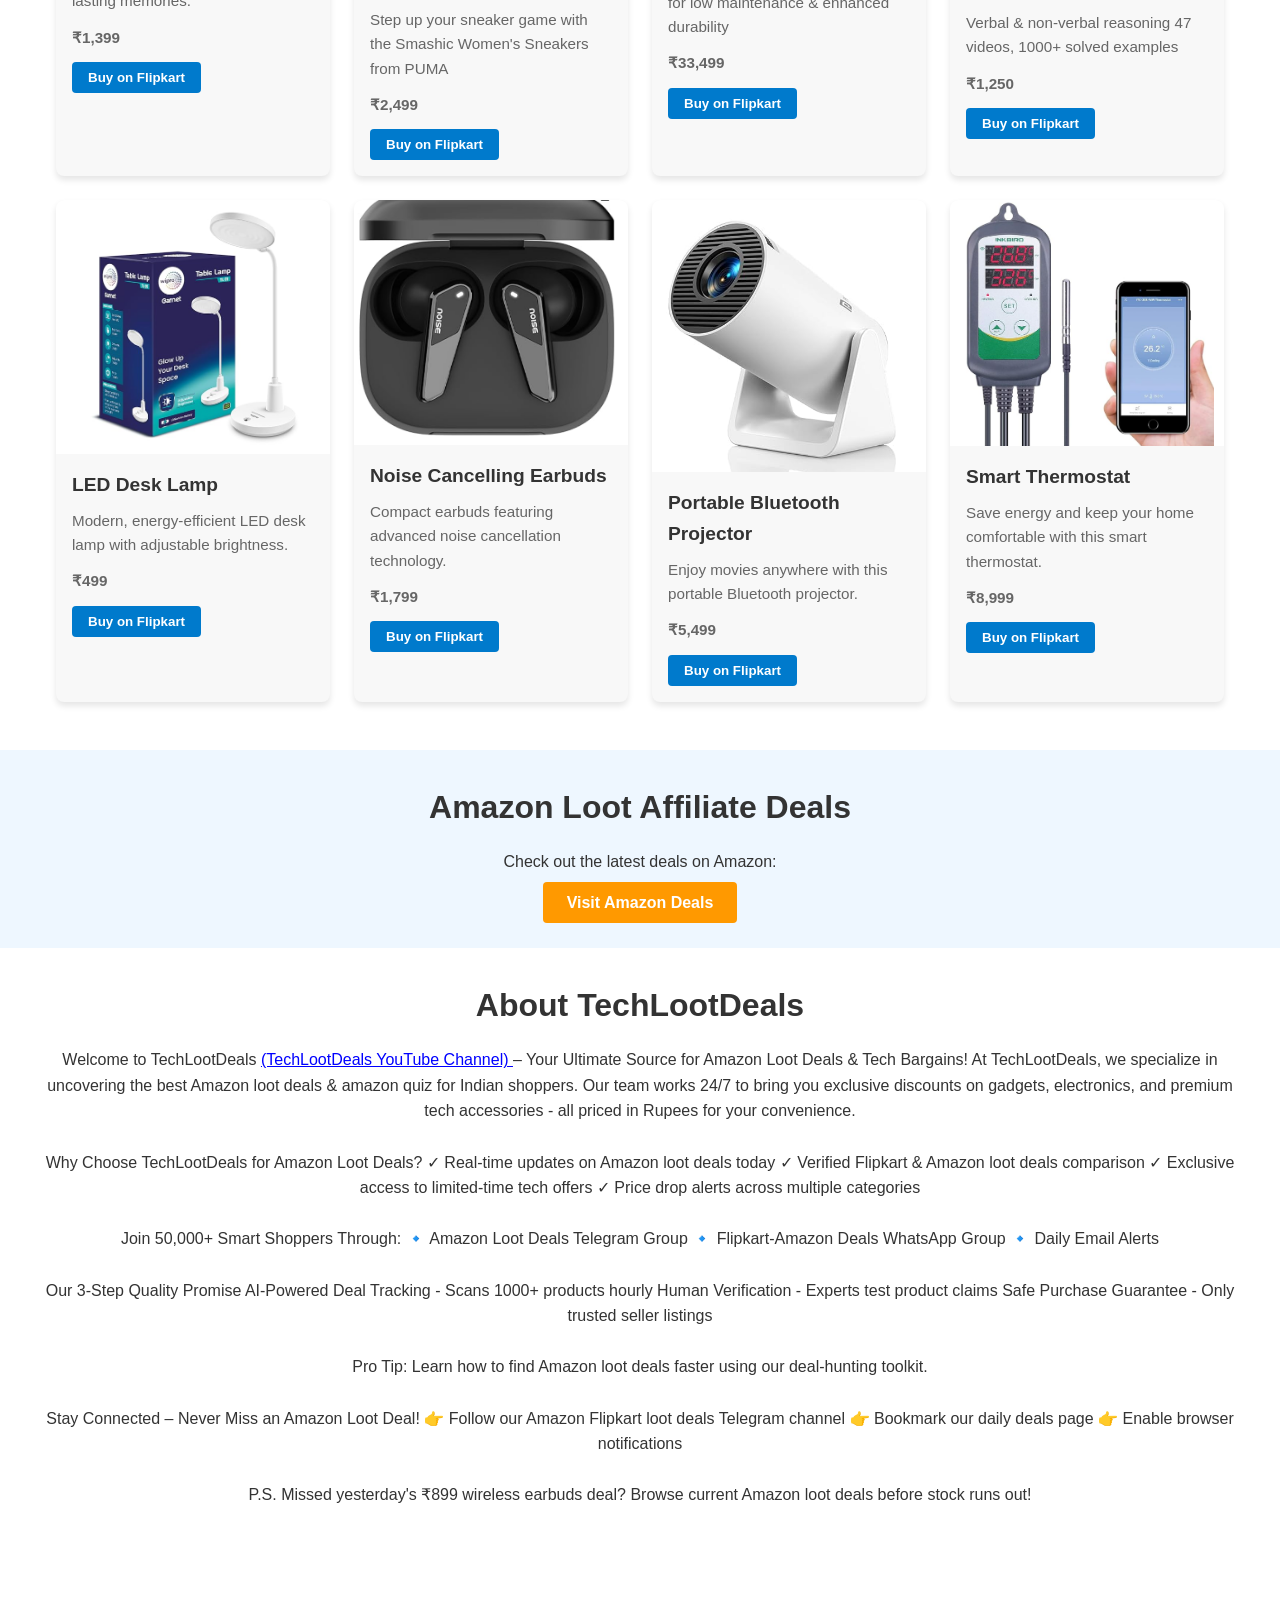
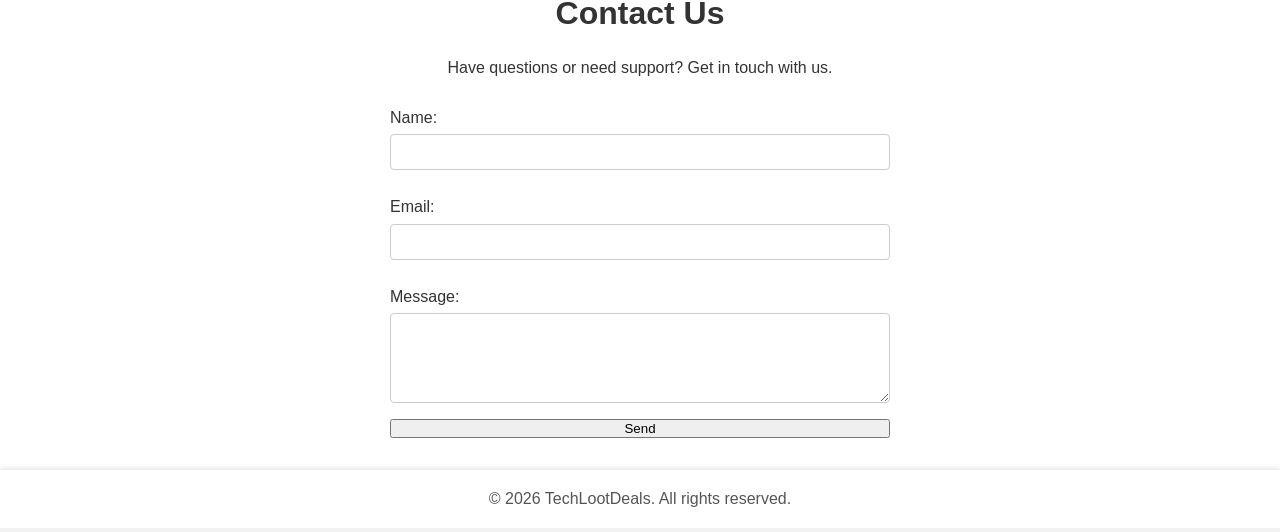
==== commit 54dc265d: "Update index.html" ====
--- a/index.html
+++ b/index.html
@@ -81,7 +81,7 @@
   <!-- Hero Section -->
   <section class="hero">
     <div class="hero-content">
-      <h2>Find the Best Tech Deals At Lowest Price Of Amazon & Flipkart..</h2>
+      <h2>Find the Best Loot Deals At Lowest Price Of Amazon & Flipkart..</h2>
       <p>Explore over 30 handpicked tech products with unbeatable discounts loot deals!</p>
       <p>"Exclusive Limited-Time Offer🔥! Secure this unbeatable deal NOW—only available here with 10% off!🔥"</p>
       <a href="#products" class="cta-button">Shop Now</a>
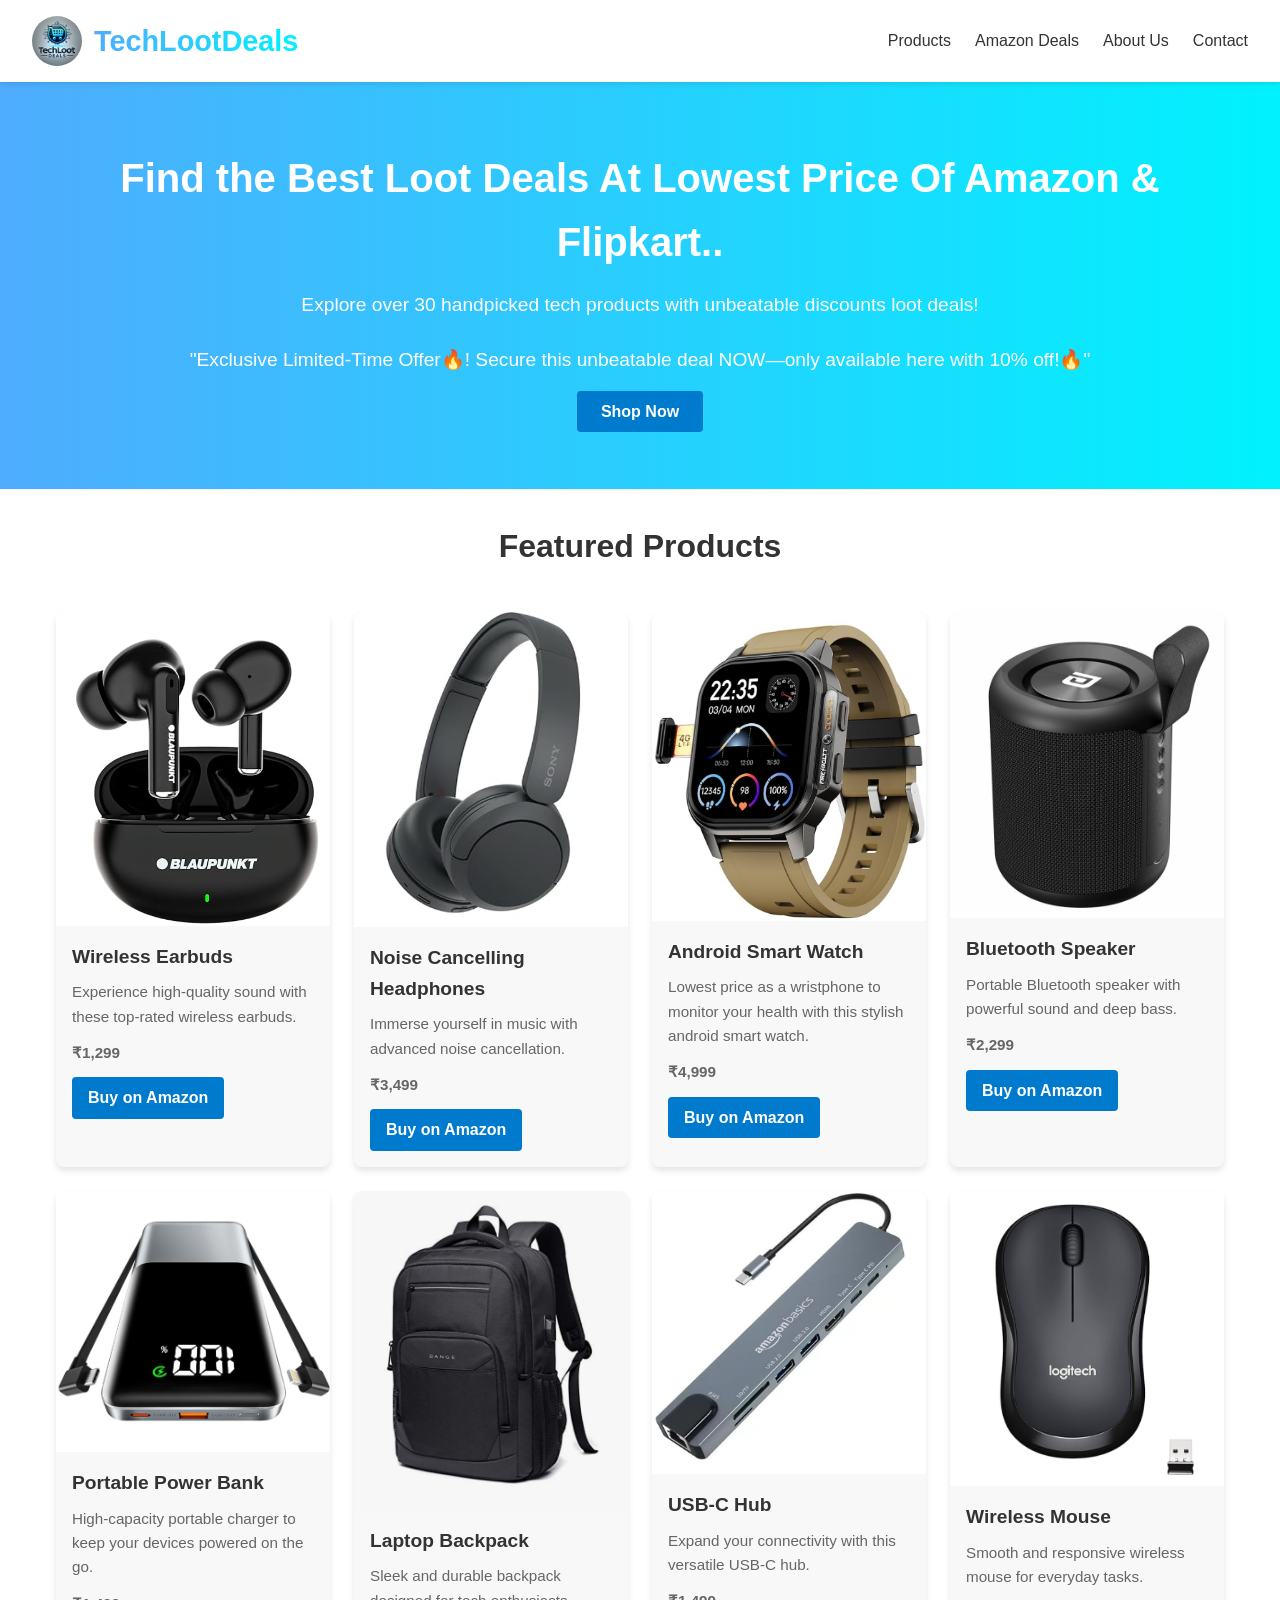
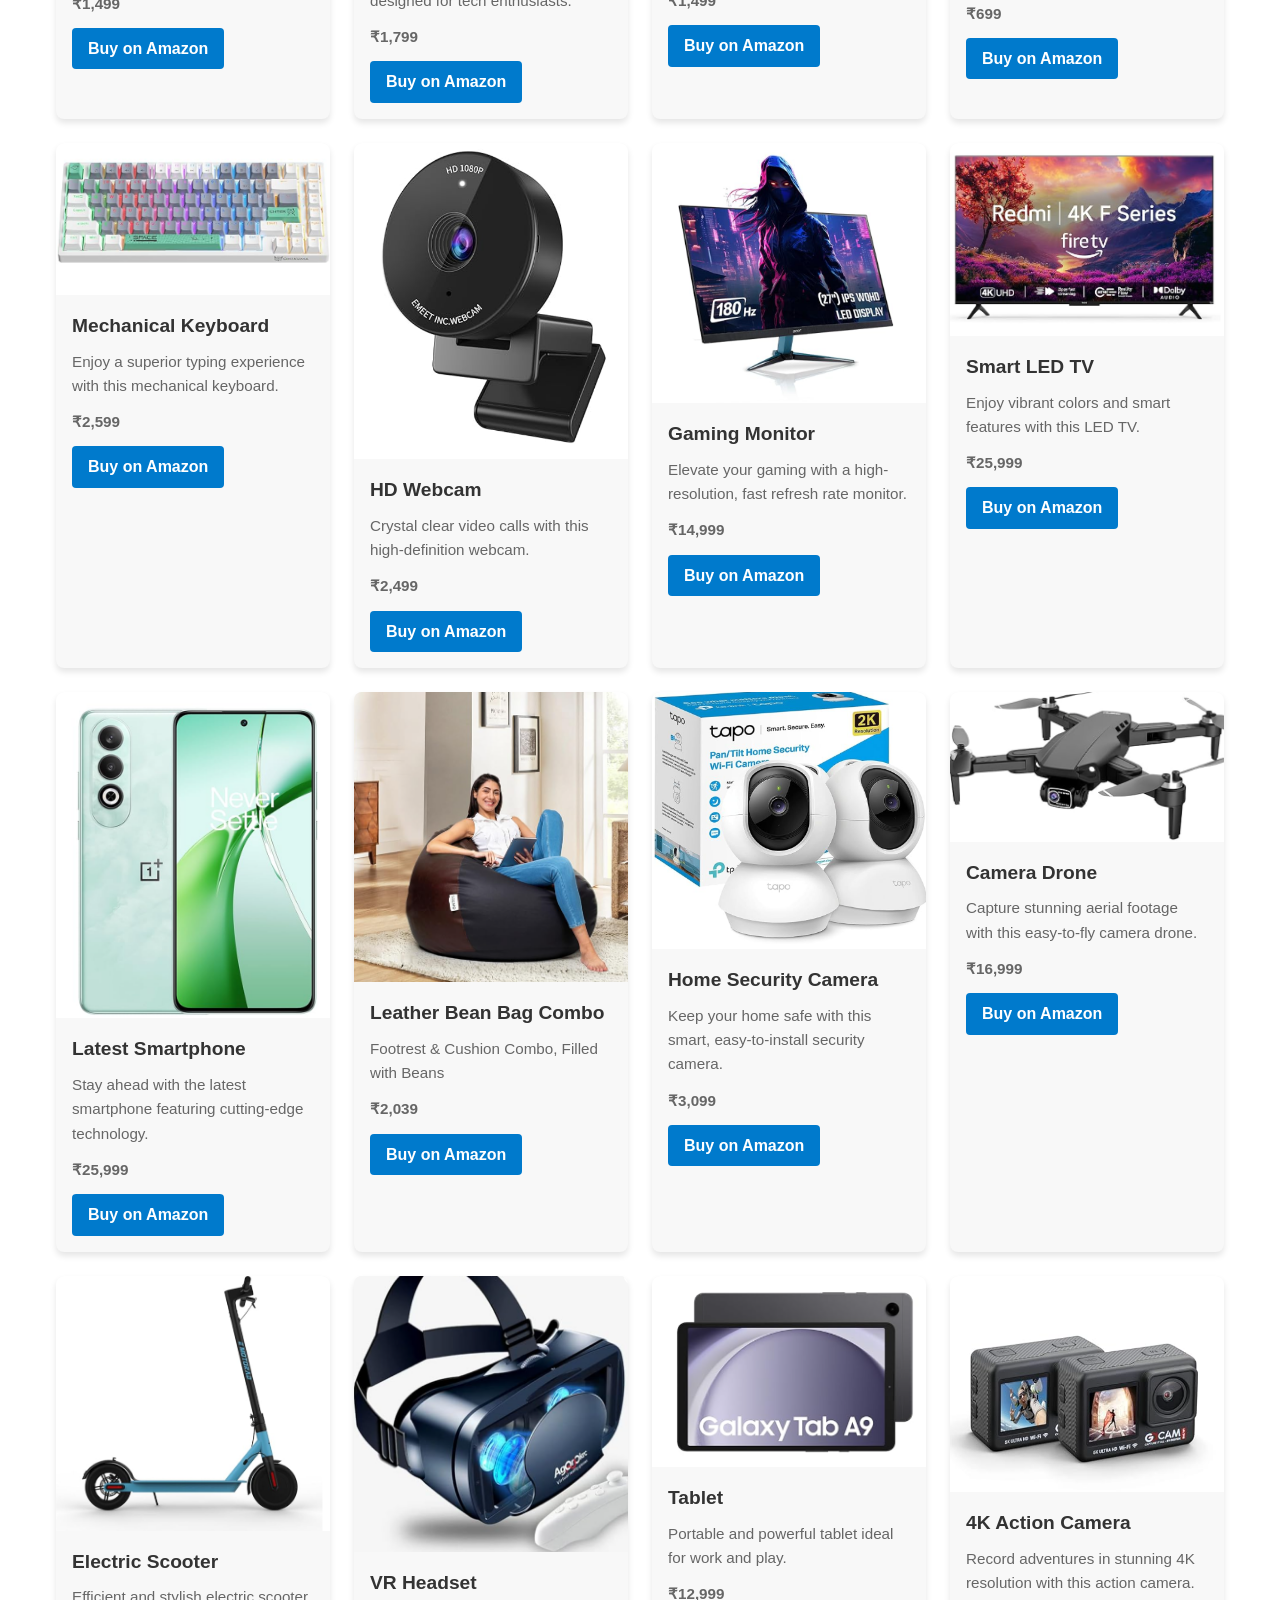
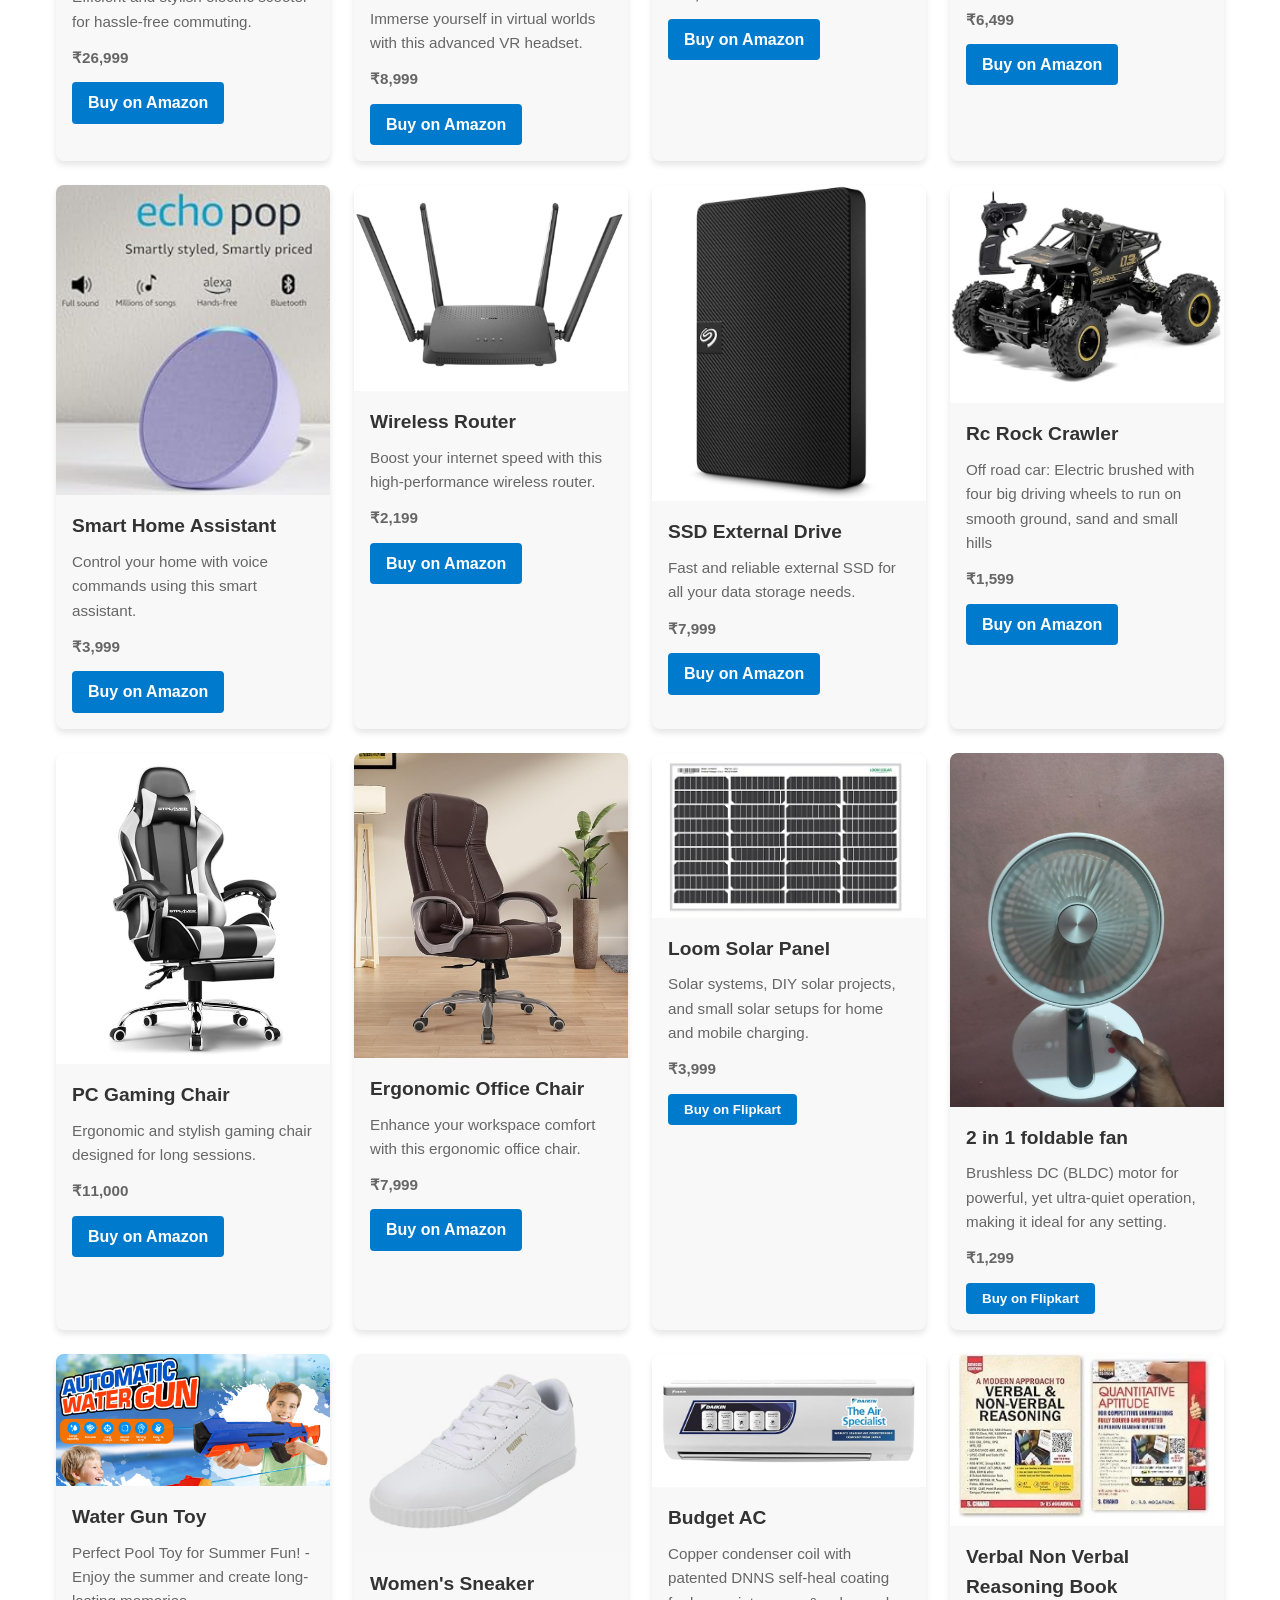
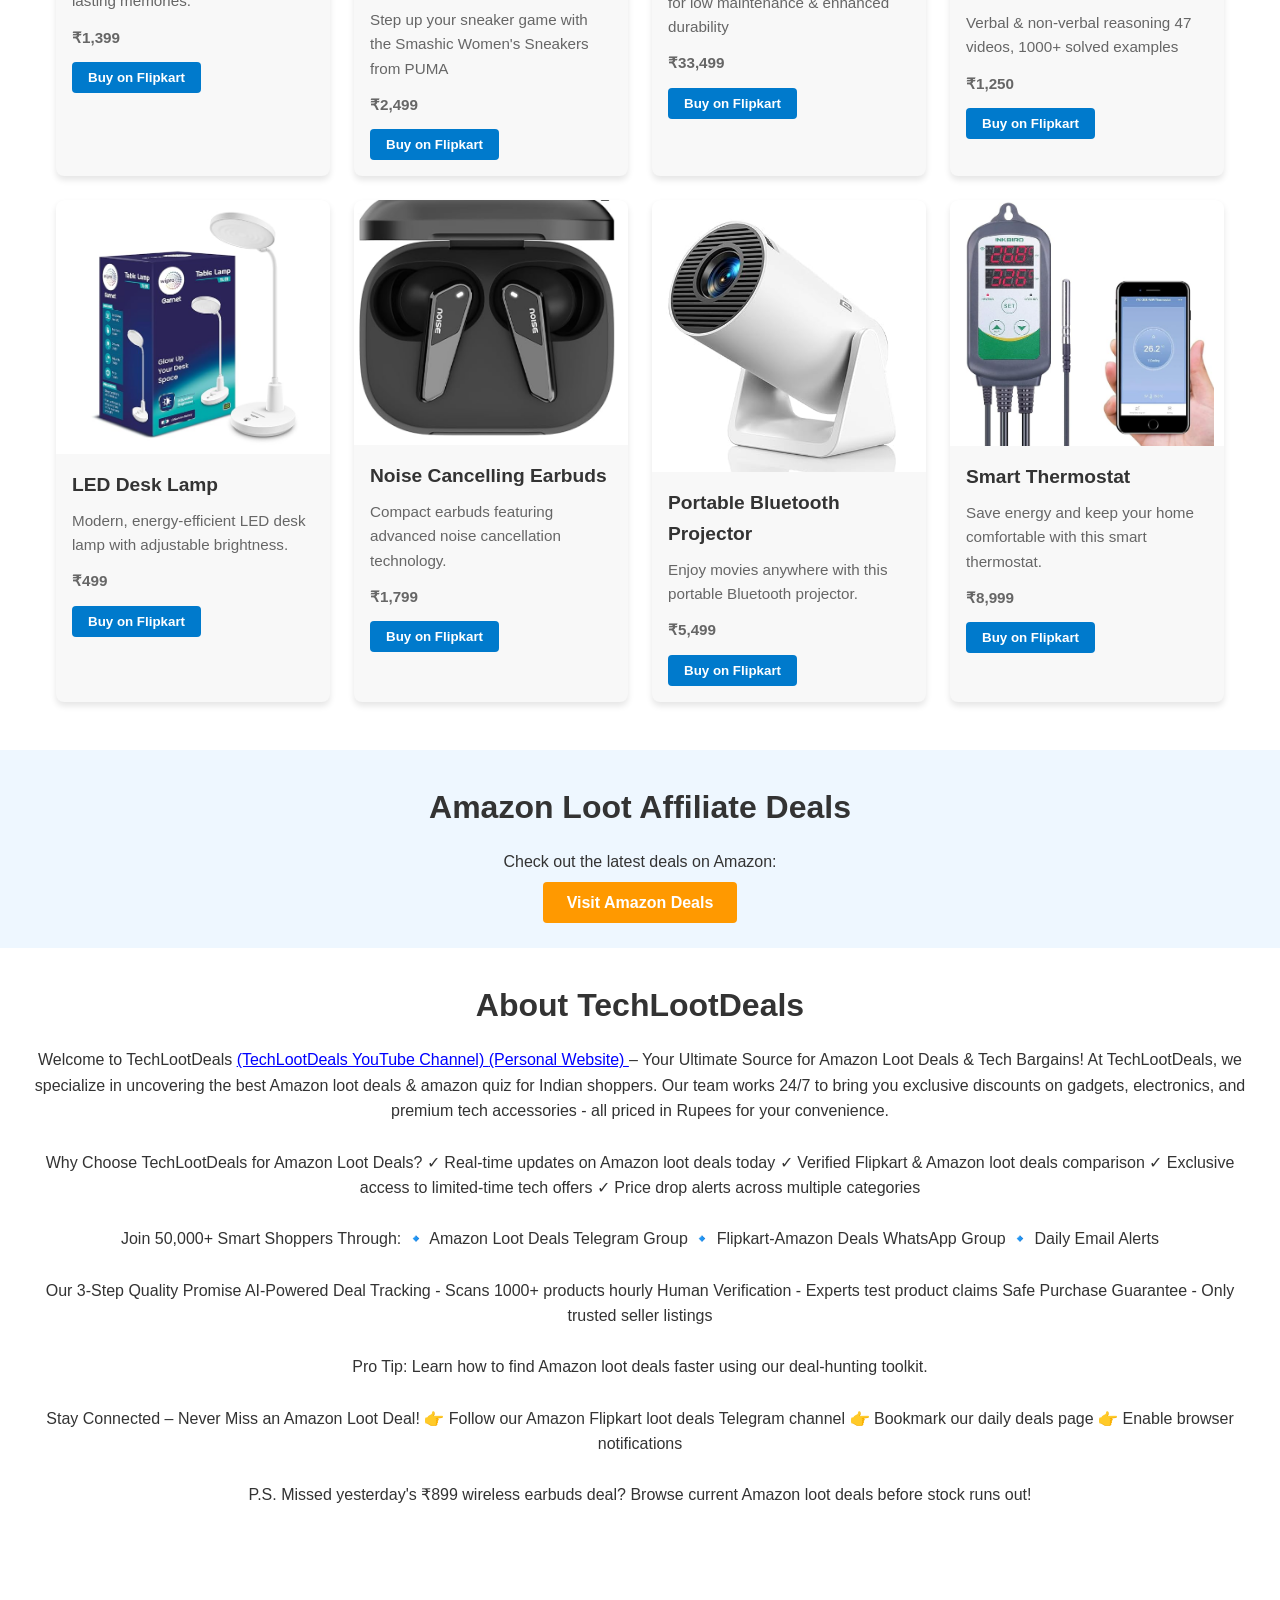
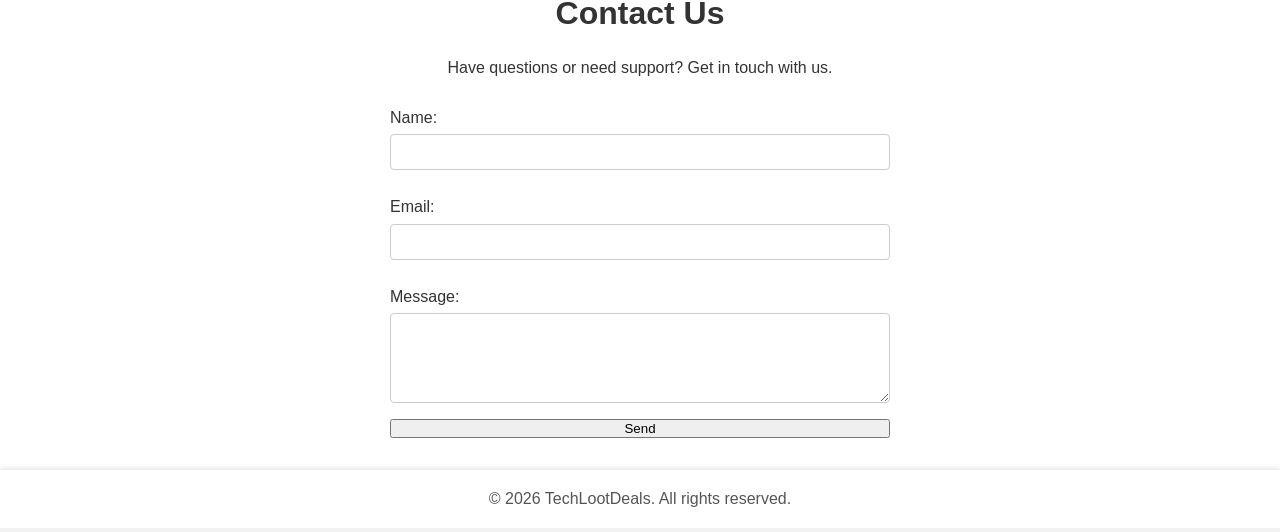
==== commit cb3c0ab7: "Update index.html" ====
--- a/index.html
+++ b/index.html
@@ -110,6 +110,8 @@
       Welcome to TechLootDeals
       <a href="https://www.youtube.com/@techlootdeals-r4s" target="_blank" style="color: blue; text-decoration: underline;">
         (TechLootDeals YouTube Channel)
+      <a href="https://mehulseek2.github.io/ai/" target="_blank" style="color: blue; text-decoration: underline;">
+        (Personal Website)
       </a> – Your Ultimate Source for Amazon Loot Deals & Tech Bargains!
       At TechLootDeals, we specialize in uncovering the best Amazon loot deals & amazon quiz for Indian shoppers. Our team works 24/7 to bring you exclusive discounts on gadgets, electronics, and premium tech accessories - all priced in Rupees for your convenience.
       <br /><br />
